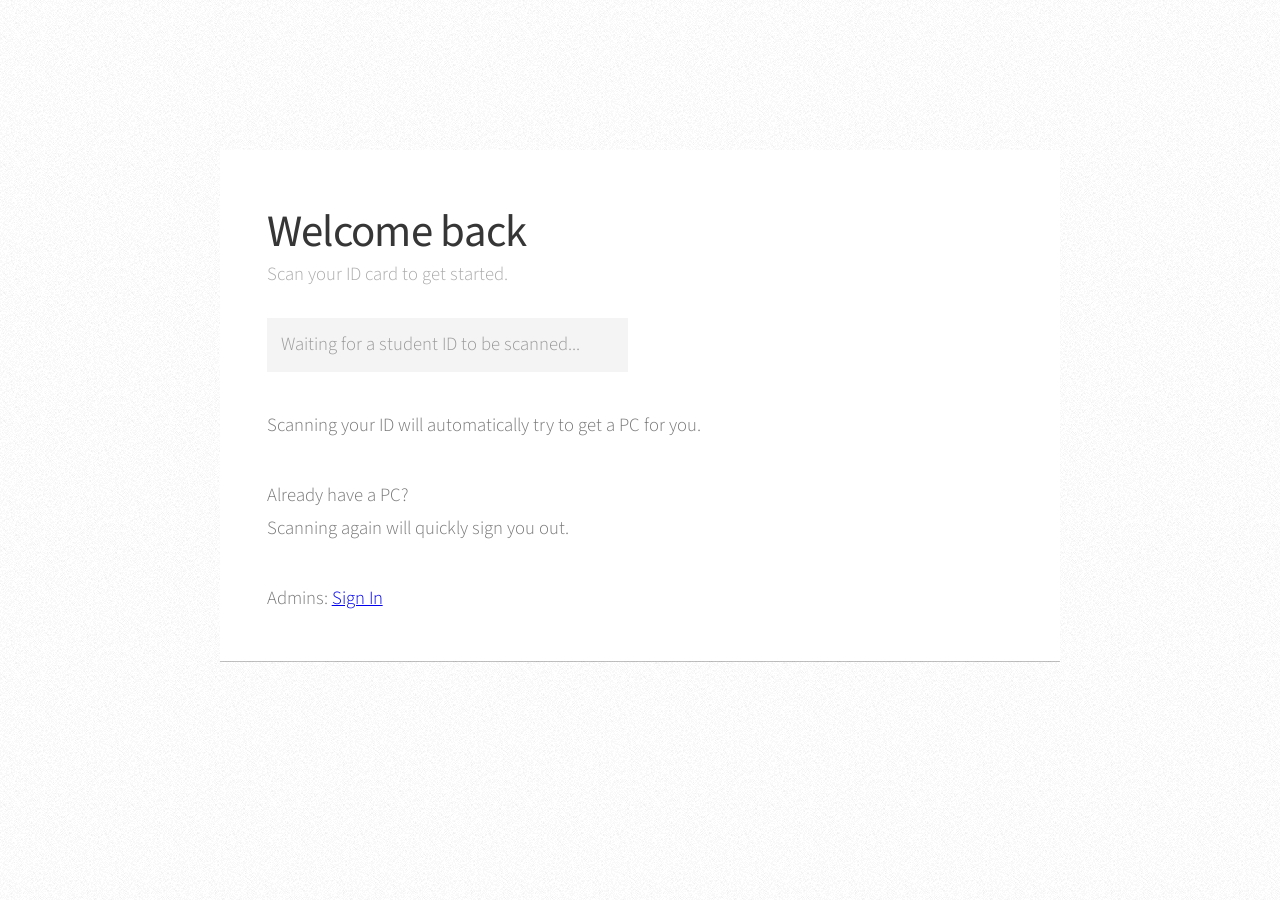
==== index.html @ 97b14856 "oh no, our original plan failed :( time to use this heheh" ====
<!DOCTYPE HTML>
<html>
	<head>
		<title>TEC SPECS</title>
		<meta charset="utf-8" />
		<meta name="viewport" content="width=device-width, initial-scale=1, user-scalable=no" />
		<link rel="stylesheet" href="assets/css/main.css" />
		<noscript><link rel="stylesheet" href="assets/css/noscript.css" /></noscript>
	</head>
	<body class="is-preload">

		<!-- Wrapper-->
			<div id="wrapper">

				<!-- Nav -->
					<!-- <nav id="nav">
						<a href="#loginIDscan" class="icon solid fa-credit-card"><span>Student ID Card Login</span></a>
						<a href="#loginPIDAD" class="icon solid fa-credit-card"><span>PID / AD Login</span></a>
						<a href="#adminSignOn" class="icon solid fa-user-circle-o"><span>Admin Signed In</span></a>
						<a href="#studentSignOn" class="icon brands fa-user-circle"><span>Student Signed In</span></a>
					</nav> -->

				<!-- Main -->
					<div id="main">

						<!-- Login w/ ID Scan -->
							<article id="loginIDscan" class="panel">
								<header>
									<h1>Welcome back</h1>
									<p>Scan your ID card to get started.</p>
								</header>
								<form action="#" method="post">
									<div>
										<div class="row">
											<div class="col-6 col-12-medium">
												<input type="text" name="studentIdentificationString" placeholder="Waiting for a student ID to be scanned..." />
											</div>
										</div>
									</div>
								</form>
								<p>Scanning your ID will automatically try to get a PC for you.</p>
								<p>Already have a PC?<br />Scanning again will quickly sign you out.</p>
								<p>Admins: <a class="link" href="#loginPIDAD">Sign In</a></p>
								<!-- <a href="#loginPIDAD" class="jumplink pic">
									<span class="arrow icon solid fa-chevron-right"><span>Jump button</span></span>
									<img src="images/me.jpg" alt="" />
								</a> -->
								
							</article>

						<!-- Login w/ PID / AD -->
							<article id="loginPIDAD" class="panel">
								<header>
									<a href="#loginIDscan">&lt; Back</a>
									<h2>Administrator Login</h2>
								</header>
								<form action="#" method="post">
									<div>
										<div class="row">
											<div class="col-6 col-12-medium">
												<input type="text" name="username" placeholder="Admin Username" />
											</div>
											<div class="col-6 col-12-medium">
												<input type="text" name="password" placeholder="Admin Password" />
											</div>
											<div class="col-12">
												<input type="submit" value="Submit" />
											</div>
											<p>For Testing: <a href="#adminSignOn">Force Admin Sign In</a></p>
										</div>
									</div>
								</form>
							</article>

						<!-- Admin Signed In -->
							<article id="adminSignOn" class="panel">
								<header>
									<h2>Admin Signed In</h2>
								</header>
								<table id="table-studentView">
									<tr>
										<th id="cell-0-0"></th>
										<th id="cell-0-1"></th>
										<th id="cell-0-2"></th>
										<th id="cell-0-3" pc="not-pc">GARAGE</th>
										<th id="cell-0-4"></th>
										<th id="cell-0-5"></th>
										<th id="cell-0-6"></th>
										<th id="cell-0-7"></th>
									</tr>
									<tr>
									<th id="cell-1-0"></th>
									<th id="cell-1-1"></th>
									<th id="cell-1-2"></th>
									<th id="cell-1-3"></th>
									<th id="cell-1-4"></th>
									<th id="cell-1-5"></th>
									<th id="cell-1-6"></th>
									<th id="cell-1-7"></th>
									</tr>
									<tr>
										<th id="cell-2-0">D1</th>
										<th id="cell-2-1">D2</th>
										<th id="cell-2-2">D3</th>
										<th id="cell-2-3">D4</th>
										<th id="cell-2-4">D5</th>
										<th id="cell-2-5">D6</th>
										<th id="cell-2-6"></th>
										<th id="cell-2-7">E1</th>
									</tr>
									<tr>
										<th id="cell-3-0"></th>
										<th id="cell-3-1"></th>
										<th id="cell-3-2"></th>
										<th id="cell-3-3"></th>
										<th id="cell-3-4"></th>
										<th id="cell-3-5"></th>
										<th id="cell-3-6"></th>
										<th id="cell-3-7"></th>
									</tr>
									<tr>
										<th id="cell-4-0">C1</th>
										<th id="cell-4-1">C2</th>
										<th id="cell-4-2">C3</th>
										<th id="cell-4-3">C4</th>
										<th id="cell-4-4">C5</th>
										<th id="cell-4-5">C6</th>
										<th id="cell-4-6"></th>
										<th id="cell-4-7">E2</th>
									</tr>
									<tr>
										<th id="cell-5-0"></th>
										<th id="cell-5-1"></th>
										<th id="cell-5-2"></th>
										<th id="cell-5-3"></th>
										<th id="cell-5-4"></th>
										<th id="cell-5-5"></th>
										<th id="cell-5-6"></th>
										<th id="cell-5-7"></th>
									</tr>
									<tr>
										<th id="cell-6-0">B1</th>
										<th id="cell-6-1">B2</th>
										<th id="cell-6-2">B3</th>
										<th id="cell-6-3">B4</th>
										<th id="cell-6-4">B5</th>
										<th id="cell-6-5"></th>
										<th id="cell-6-6"></th>
										<th id="cell-6-7">E3</th>
									</tr>
									<tr>
										<th id="cell-7-0"></th>
										<th id="cell-7-1"></th>
										<th id="cell-7-2"></th>
										<th id="cell-7-3"></th>
										<th id="cell-7-4"></th>
										<th id="cell-7-5"></th>
										<th id="cell-7-6"></th>
										<th id="cell-7-7"></th>
									</tr>
									<tr>
										<th id="cell-8-0">A1</th>
										<th id="cell-8-1">A2</th>
										<th id="cell-8-2">A3</th>
										<th id="cell-8-3">A4</th>
										<th id="cell-8-4">A5</th>
										<th id="cell-8-5"></th>
										<th id="cell-8-6"></th>
										<th id="cell-8-7">E4</th>
									</tr>
									<tr>
										<th id="cell-9-0"></th>
										<th id="cell-9-1"></th>
										<th id="cell-9-2"></th>
										<th id="cell-9-3"></th>
										<th id="cell-9-4"></th>
										<th id="cell-9-5"></th>
										<th id="cell-9-6"></th>
										<th id="cell-9-7"></th>
									</tr>
									<tr>
										<th id="cell-10-0"></th>
										<th id="cell-10-1"></th>
										<th id="cell-10-2"></th>
										<th id="cell-10-3"></th>
										<th id="cell-10-4"></th>
										<th id="cell-10-5"></th>
										<th id="cell-10-6">CAFE</th>
										<th id="cell-10-7"></th>
									</tr>
								</table>
								<p>
									PC status info here
								</p>
								<p>
									Buttons + logout somewhere
								</p>
								<!-- <section>
									<div class="row">
										<div class="col-4 col-6-medium col-12-small">
											<a href="#" class="image fit"><img src="images/pic01.jpg" alt=""></a>
										</div>
										<div class="col-4 col-6-medium col-12-small">
											<a href="#" class="image fit"><img src="images/pic12.jpg" alt=""></a>
										</div>
									</div>
								</section> -->
							</article>

						<!-- Student Signed In -->
							<article id="studentSignOn" class="panel">
								<header>
									<h2>Student Signed In</h2>
								</header>
								<p>
									Looking for a computer... Please wait...
								</p>
								<br />
								<p><strong>PLACEHOLDER: </strong>Table for the <strong>student view</strong> goes here.</p>
								<table id="table-adminView">
									<!-- Note: Table goes here. -->
								</table>
								<br />
								<p>
									<strong>PLACEHOLDER: </strong>
									Timer here to indicate how long this page will be up for before going back to sign in screen.
								</p>
							</article>

					</div>

				<!-- Footer -->
					<div id="footer">
						<ul class="copyright">
							<li>
								TEC Specs v0.1.0-canary
							</li>
							<!-- <li>
								Design: <a href="#"></a>
							</li> -->
						</ul>
					</div>

			</div>

		<!-- Scripts -->
			<script src="assets/js/jquery.min.js"></script>
			<script src="assets/js/browser.min.js"></script>
			<script src="assets/js/breakpoints.min.js"></script>
			<script src="assets/js/util.js"></script>
			<script src="assets/js/main.js"></script>

	</body>
</html>
---- assets/css/main.css ----
@import url("https://fonts.googleapis.com/css?family=Source+Sans+Pro:300,400,300italic,400italic");
@import url("fontawesome-all.min.css");

/*
	Astral by HTML5 UP
	html5up.net | @ajlkn
	Free for personal and commercial use under the CCA 3.0 license (html5up.net/license)
*/

html, body, div, span, applet, object,
iframe, h1, h2, h3, h4, h5, h6, p, blockquote,
pre, a, abbr, acronym, address, big, cite,
code, del, dfn, em, img, ins, kbd, q, s, samp,
small, strike, strong, sub, sup, tt, var, b,
u, i, center, dl, dt, dd, ol, ul, li, fieldset,
form, label, legend, table, caption, tbody,
tfoot, thead, tr, th, td, article, aside,
canvas, details, embed, figure, figcaption,
footer, header, hgroup, menu, nav, output, ruby,
section, summary, time, mark, audio, video {
	margin: 0;
	padding: 0;
	border: 0;
	font-size: 100%;
	font: inherit;
	vertical-align: baseline;}

article, aside, details, figcaption, figure,
footer, header, hgroup, menu, nav, section {
	display: block;}

body {
	line-height: 1;
}

ol, ul {
	list-style: none;
}

blockquote, q {
	quotes: none;
}

	blockquote:before, blockquote:after, q:before, q:after {
		content: '';
		content: none;
	}

/* table {
	border-collapse: collapse;
	border-spacing: 0;
} */

body {
	-webkit-text-size-adjust: none;
}

mark {
	background-color: transparent;
	color: inherit;
}

input::-moz-focus-inner {
	border: 0;
	padding: 0;
}

input, select, textarea {
	-moz-appearance: none;
	-webkit-appearance: none;
	-ms-appearance: none;
	appearance: none;
}

/* Row */

	.row {
		display: flex;
		flex-wrap: wrap;
		box-sizing: border-box;
		align-items: stretch;
	}

		.row > * {
			box-sizing: border-box;
		}

		.row.gtr-uniform > * > :last-child {
			margin-bottom: 0;
		}

		.row.aln-left {
			justify-content: flex-start;
		}

		.row.aln-center {
			justify-content: center;
		}

		.row.aln-right {
			justify-content: flex-end;
		}

		.row.aln-top {
			align-items: flex-start;
		}

		.row.aln-middle {
			align-items: center;
		}

		.row.aln-bottom {
			align-items: flex-end;
		}

		.row > .imp {
			order: -1;
		}

		.row > .col-1 {
			width: 8.33333%;
		}

		.row > .off-1 {
			margin-left: 8.33333%;
		}

		.row > .col-2 {
			width: 16.66667%;
		}

		.row > .off-2 {
			margin-left: 16.66667%;
		}

		.row > .col-3 {
			width: 25%;
		}

		.row > .off-3 {
			margin-left: 25%;
		}

		.row > .col-4 {
			width: 33.33333%;
		}

		.row > .off-4 {
			margin-left: 33.33333%;
		}

		.row > .col-5 {
			width: 41.66667%;
		}

		.row > .off-5 {
			margin-left: 41.66667%;
		}

		.row > .col-6 {
			width: 50%;
		}

		.row > .off-6 {
			margin-left: 50%;
		}

		.row > .col-7 {
			width: 58.33333%;
		}

		.row > .off-7 {
			margin-left: 58.33333%;
		}

		.row > .col-8 {
			width: 66.66667%;
		}

		.row > .off-8 {
			margin-left: 66.66667%;
		}

		.row > .col-9 {
			width: 75%;
		}

		.row > .off-9 {
			margin-left: 75%;
		}

		.row > .col-10 {
			width: 83.33333%;
		}

		.row > .off-10 {
			margin-left: 83.33333%;
		}

		.row > .col-11 {
			width: 91.66667%;
		}

		.row > .off-11 {
			margin-left: 91.66667%;
		}

		.row > .col-12 {
			width: 100%;
		}

		.row > .off-12 {
			margin-left: 100%;
		}

		.row.gtr-0 {
			margin-top: 0em;
			margin-left: 0em;
		}

			.row.gtr-0 > * {
				padding: 0em 0 0 0em;
			}

			.row.gtr-0.gtr-uniform {
				margin-top: 0em;
			}

				.row.gtr-0.gtr-uniform > * {
					padding-top: 0em;
				}

		.row.gtr-25 {
			margin-top: -0.3125em;
			margin-left: -0.3125em;
		}

			.row.gtr-25 > * {
				padding: 0.3125em 0 0 0.3125em;
			}

			.row.gtr-25.gtr-uniform {
				margin-top: -0.3125em;
			}

				.row.gtr-25.gtr-uniform > * {
					padding-top: 0.3125em;
				}

		.row.gtr-50 {
			margin-top: -0.625em;
			margin-left: -0.625em;
		}

			.row.gtr-50 > * {
				padding: 0.625em 0 0 0.625em;
			}

			.row.gtr-50.gtr-uniform {
				margin-top: -0.625em;
			}

				.row.gtr-50.gtr-uniform > * {
					padding-top: 0.625em;
				}

		.row {
			margin-top: -1.25em;
			margin-left: -1.25em;
		}

			.row > * {
				padding: 1.25em 0 0 1.25em;
			}

			.row.gtr-uniform {
				margin-top: -1.25em;
			}

				.row.gtr-uniform > * {
					padding-top: 1.25em;
				}

		.row.gtr-150 {
			margin-top: -1.875em;
			margin-left: -1.875em;
		}

			.row.gtr-150 > * {
				padding: 1.875em 0 0 1.875em;
			}

			.row.gtr-150.gtr-uniform {
				margin-top: -1.875em;
			}

				.row.gtr-150.gtr-uniform > * {
					padding-top: 1.875em;
				}

		.row.gtr-200 {
			margin-top: -2.5em;
			margin-left: -2.5em;
		}

			.row.gtr-200 > * {
				padding: 2.5em 0 0 2.5em;
			}

			.row.gtr-200.gtr-uniform {
				margin-top: -2.5em;
			}

				.row.gtr-200.gtr-uniform > * {
					padding-top: 2.5em;
				}

		@media screen and (max-width: 1680px) {

			.row {
				display: flex;
				flex-wrap: wrap;
				box-sizing: border-box;
				align-items: stretch;
			}

				.row > * {
					box-sizing: border-box;
				}

				.row.gtr-uniform > * > :last-child {
					margin-bottom: 0;
				}

				.row.aln-left {
					justify-content: flex-start;
				}

				.row.aln-center {
					justify-content: center;
				}

				.row.aln-right {
					justify-content: flex-end;
				}

				.row.aln-top {
					align-items: flex-start;
				}

				.row.aln-middle {
					align-items: center;
				}

				.row.aln-bottom {
					align-items: flex-end;
				}

				.row > .imp-xlarge {
					order: -1;
				}

				.row > .col-1-xlarge {
					width: 8.33333%;
				}

				.row > .off-1-xlarge {
					margin-left: 8.33333%;
				}

				.row > .col-2-xlarge {
					width: 16.66667%;
				}

				.row > .off-2-xlarge {
					margin-left: 16.66667%;
				}

				.row > .col-3-xlarge {
					width: 25%;
				}

				.row > .off-3-xlarge {
					margin-left: 25%;
				}

				.row > .col-4-xlarge {
					width: 33.33333%;
				}

				.row > .off-4-xlarge {
					margin-left: 33.33333%;
				}

				.row > .col-5-xlarge {
					width: 41.66667%;
				}

				.row > .off-5-xlarge {
					margin-left: 41.66667%;
				}

				.row > .col-6-xlarge {
					width: 50%;
				}

				.row > .off-6-xlarge {
					margin-left: 50%;
				}

				.row > .col-7-xlarge {
					width: 58.33333%;
				}

				.row > .off-7-xlarge {
					margin-left: 58.33333%;
				}

				.row > .col-8-xlarge {
					width: 66.66667%;
				}

				.row > .off-8-xlarge {
					margin-left: 66.66667%;
				}

				.row > .col-9-xlarge {
					width: 75%;
				}

				.row > .off-9-xlarge {
					margin-left: 75%;
				}

				.row > .col-10-xlarge {
					width: 83.33333%;
				}

				.row > .off-10-xlarge {
					margin-left: 83.33333%;
				}

				.row > .col-11-xlarge {
					width: 91.66667%;
				}

				.row > .off-11-xlarge {
					margin-left: 91.66667%;
				}

				.row > .col-12-xlarge {
					width: 100%;
				}

				.row > .off-12-xlarge {
					margin-left: 100%;
				}

				.row.gtr-0 {
					margin-top: 0em;
					margin-left: 0em;
				}

					.row.gtr-0 > * {
						padding: 0em 0 0 0em;
					}

					.row.gtr-0.gtr-uniform {
						margin-top: 0em;
					}

						.row.gtr-0.gtr-uniform > * {
							padding-top: 0em;
						}

				.row.gtr-25 {
					margin-top: -0.3125em;
					margin-left: -0.3125em;
				}

					.row.gtr-25 > * {
						padding: 0.3125em 0 0 0.3125em;
					}

					.row.gtr-25.gtr-uniform {
						margin-top: -0.3125em;
					}

						.row.gtr-25.gtr-uniform > * {
							padding-top: 0.3125em;
						}

				.row.gtr-50 {
					margin-top: -0.625em;
					margin-left: -0.625em;
				}

					.row.gtr-50 > * {
						padding: 0.625em 0 0 0.625em;
					}

					.row.gtr-50.gtr-uniform {
						margin-top: -0.625em;
					}

						.row.gtr-50.gtr-uniform > * {
							padding-top: 0.625em;
						}

				.row {
					margin-top: -1.25em;
					margin-left: -1.25em;
				}

					.row > * {
						padding: 1.25em 0 0 1.25em;
					}

					.row.gtr-uniform {
						margin-top: -1.25em;
					}

						.row.gtr-uniform > * {
							padding-top: 1.25em;
						}

				.row.gtr-150 {
					margin-top: -1.875em;
					margin-left: -1.875em;
				}

					.row.gtr-150 > * {
						padding: 1.875em 0 0 1.875em;
					}

					.row.gtr-150.gtr-uniform {
						margin-top: -1.875em;
					}

						.row.gtr-150.gtr-uniform > * {
							padding-top: 1.875em;
						}

				.row.gtr-200 {
					margin-top: -2.5em;
					margin-left: -2.5em;
				}

					.row.gtr-200 > * {
						padding: 2.5em 0 0 2.5em;
					}

					.row.gtr-200.gtr-uniform {
						margin-top: -2.5em;
					}

						.row.gtr-200.gtr-uniform > * {
							padding-top: 2.5em;
						}

		}

		@media screen and (max-width: 1280px) {

			.row {
				display: flex;
				flex-wrap: wrap;
				box-sizing: border-box;
				align-items: stretch;
			}

				.row > * {
					box-sizing: border-box;
				}

				.row.gtr-uniform > * > :last-child {
					margin-bottom: 0;
				}

				.row.aln-left {
					justify-content: flex-start;
				}

				.row.aln-center {
					justify-content: center;
				}

				.row.aln-right {
					justify-content: flex-end;
				}

				.row.aln-top {
					align-items: flex-start;
				}

				.row.aln-middle {
					align-items: center;
				}

				.row.aln-bottom {
					align-items: flex-end;
				}

				.row > .imp-large {
					order: -1;
				}

				.row > .col-1-large {
					width: 8.33333%;
				}

				.row > .off-1-large {
					margin-left: 8.33333%;
				}

				.row > .col-2-large {
					width: 16.66667%;
				}

				.row > .off-2-large {
					margin-left: 16.66667%;
				}

				.row > .col-3-large {
					width: 25%;
				}

				.row > .off-3-large {
					margin-left: 25%;
				}

				.row > .col-4-large {
					width: 33.33333%;
				}

				.row > .off-4-large {
					margin-left: 33.33333%;
				}

				.row > .col-5-large {
					width: 41.66667%;
				}

				.row > .off-5-large {
					margin-left: 41.66667%;
				}

				.row > .col-6-large {
					width: 50%;
				}

				.row > .off-6-large {
					margin-left: 50%;
				}

				.row > .col-7-large {
					width: 58.33333%;
				}

				.row > .off-7-large {
					margin-left: 58.33333%;
				}

				.row > .col-8-large {
					width: 66.66667%;
				}

				.row > .off-8-large {
					margin-left: 66.66667%;
				}

				.row > .col-9-large {
					width: 75%;
				}

				.row > .off-9-large {
					margin-left: 75%;
				}

				.row > .col-10-large {
					width: 83.33333%;
				}

				.row > .off-10-large {
					margin-left: 83.33333%;
				}

				.row > .col-11-large {
					width: 91.66667%;
				}

				.row > .off-11-large {
					margin-left: 91.66667%;
				}

				.row > .col-12-large {
					width: 100%;
				}

				.row > .off-12-large {
					margin-left: 100%;
				}

				.row.gtr-0 {
					margin-top: 0em;
					margin-left: 0em;
				}

					.row.gtr-0 > * {
						padding: 0em 0 0 0em;
					}

					.row.gtr-0.gtr-uniform {
						margin-top: 0em;
					}

						.row.gtr-0.gtr-uniform > * {
							padding-top: 0em;
						}

				.row.gtr-25 {
					margin-top: -0.3125em;
					margin-left: -0.3125em;
				}

					.row.gtr-25 > * {
						padding: 0.3125em 0 0 0.3125em;
					}

					.row.gtr-25.gtr-uniform {
						margin-top: -0.3125em;
					}

						.row.gtr-25.gtr-uniform > * {
							padding-top: 0.3125em;
						}

				.row.gtr-50 {
					margin-top: -0.625em;
					margin-left: -0.625em;
				}

					.row.gtr-50 > * {
						padding: 0.625em 0 0 0.625em;
					}

					.row.gtr-50.gtr-uniform {
						margin-top: -0.625em;
					}

						.row.gtr-50.gtr-uniform > * {
							padding-top: 0.625em;
						}

				.row {
					margin-top: -1.25em;
					margin-left: -1.25em;
				}

					.row > * {
						padding: 1.25em 0 0 1.25em;
					}

					.row.gtr-uniform {
						margin-top: -1.25em;
					}

						.row.gtr-uniform > * {
							padding-top: 1.25em;
						}

				.row.gtr-150 {
					margin-top: -1.875em;
					margin-left: -1.875em;
				}

					.row.gtr-150 > * {
						padding: 1.875em 0 0 1.875em;
					}

					.row.gtr-150.gtr-uniform {
						margin-top: -1.875em;
					}

						.row.gtr-150.gtr-uniform > * {
							padding-top: 1.875em;
						}

				.row.gtr-200 {
					margin-top: -2.5em;
					margin-left: -2.5em;
				}

					.row.gtr-200 > * {
						padding: 2.5em 0 0 2.5em;
					}

					.row.gtr-200.gtr-uniform {
						margin-top: -2.5em;
					}

						.row.gtr-200.gtr-uniform > * {
							padding-top: 2.5em;
						}

		}

		@media screen and (max-width: 980px) {

			.row {
				display: flex;
				flex-wrap: wrap;
				box-sizing: border-box;
				align-items: stretch;
			}

				.row > * {
					box-sizing: border-box;
				}

				.row.gtr-uniform > * > :last-child {
					margin-bottom: 0;
				}

				.row.aln-left {
					justify-content: flex-start;
				}

				.row.aln-center {
					justify-content: center;
				}

				.row.aln-right {
					justify-content: flex-end;
				}

				.row.aln-top {
					align-items: flex-start;
				}

				.row.aln-middle {
					align-items: center;
				}

				.row.aln-bottom {
					align-items: flex-end;
				}

				.row > .imp-medium {
					order: -1;
				}

				.row > .col-1-medium {
					width: 8.33333%;
				}

				.row > .off-1-medium {
					margin-left: 8.33333%;
				}

				.row > .col-2-medium {
					width: 16.66667%;
				}

				.row > .off-2-medium {
					margin-left: 16.66667%;
				}

				.row > .col-3-medium {
					width: 25%;
				}

				.row > .off-3-medium {
					margin-left: 25%;
				}

				.row > .col-4-medium {
					width: 33.33333%;
				}

				.row > .off-4-medium {
					margin-left: 33.33333%;
				}

				.row > .col-5-medium {
					width: 41.66667%;
				}

				.row > .off-5-medium {
					margin-left: 41.66667%;
				}

				.row > .col-6-medium {
					width: 50%;
				}

				.row > .off-6-medium {
					margin-left: 50%;
				}

				.row > .col-7-medium {
					width: 58.33333%;
				}

				.row > .off-7-medium {
					margin-left: 58.33333%;
				}

				.row > .col-8-medium {
					width: 66.66667%;
				}

				.row > .off-8-medium {
					margin-left: 66.66667%;
				}

				.row > .col-9-medium {
					width: 75%;
				}

				.row > .off-9-medium {
					margin-left: 75%;
				}

				.row > .col-10-medium {
					width: 83.33333%;
				}

				.row > .off-10-medium {
					margin-left: 83.33333%;
				}

				.row > .col-11-medium {
					width: 91.66667%;
				}

				.row > .off-11-medium {
					margin-left: 91.66667%;
				}

				.row > .col-12-medium {
					width: 100%;
				}

				.row > .off-12-medium {
					margin-left: 100%;
				}

				.row.gtr-0 {
					margin-top: 0em;
					margin-left: 0em;
				}

					.row.gtr-0 > * {
						padding: 0em 0 0 0em;
					}

					.row.gtr-0.gtr-uniform {
						margin-top: 0em;
					}

						.row.gtr-0.gtr-uniform > * {
							padding-top: 0em;
						}

				.row.gtr-25 {
					margin-top: -0.3125em;
					margin-left: -0.3125em;
				}

					.row.gtr-25 > * {
						padding: 0.3125em 0 0 0.3125em;
					}

					.row.gtr-25.gtr-uniform {
						margin-top: -0.3125em;
					}

						.row.gtr-25.gtr-uniform > * {
							padding-top: 0.3125em;
						}

				.row.gtr-50 {
					margin-top: -0.625em;
					margin-left: -0.625em;
				}

					.row.gtr-50 > * {
						padding: 0.625em 0 0 0.625em;
					}

					.row.gtr-50.gtr-uniform {
						margin-top: -0.625em;
					}

						.row.gtr-50.gtr-uniform > * {
							padding-top: 0.625em;
						}

				.row {
					margin-top: -1.25em;
					margin-left: -1.25em;
				}

					.row > * {
						padding: 1.25em 0 0 1.25em;
					}

					.row.gtr-uniform {
						margin-top: -1.25em;
					}

						.row.gtr-uniform > * {
							padding-top: 1.25em;
						}

				.row.gtr-150 {
					margin-top: -1.875em;
					margin-left: -1.875em;
				}

					.row.gtr-150 > * {
						padding: 1.875em 0 0 1.875em;
					}

					.row.gtr-150.gtr-uniform {
						margin-top: -1.875em;
					}

						.row.gtr-150.gtr-uniform > * {
							padding-top: 1.875em;
						}

				.row.gtr-200 {
					margin-top: -2.5em;
					margin-left: -2.5em;
				}

					.row.gtr-200 > * {
						padding: 2.5em 0 0 2.5em;
					}

					.row.gtr-200.gtr-uniform {
						margin-top: -2.5em;
					}

						.row.gtr-200.gtr-uniform > * {
							padding-top: 2.5em;
						}

		}

		@media screen and (max-width: 736px) {

			.row {
				display: flex;
				flex-wrap: wrap;
				box-sizing: border-box;
				align-items: stretch;
			}

				.row > * {
					box-sizing: border-box;
				}

				.row.gtr-uniform > * > :last-child {
					margin-bottom: 0;
				}

				.row.aln-left {
					justify-content: flex-start;
				}

				.row.aln-center {
					justify-content: center;
				}

				.row.aln-right {
					justify-content: flex-end;
				}

				.row.aln-top {
					align-items: flex-start;
				}

				.row.aln-middle {
					align-items: center;
				}

				.row.aln-bottom {
					align-items: flex-end;
				}

				.row > .imp-small {
					order: -1;
				}

				.row > .col-1-small {
					width: 8.33333%;
				}

				.row > .off-1-small {
					margin-left: 8.33333%;
				}

				.row > .col-2-small {
					width: 16.66667%;
				}

				.row > .off-2-small {
					margin-left: 16.66667%;
				}

				.row > .col-3-small {
					width: 25%;
				}

				.row > .off-3-small {
					margin-left: 25%;
				}

				.row > .col-4-small {
					width: 33.33333%;
				}

				.row > .off-4-small {
					margin-left: 33.33333%;
				}

				.row > .col-5-small {
					width: 41.66667%;
				}

				.row > .off-5-small {
					margin-left: 41.66667%;
				}

				.row > .col-6-small {
					width: 50%;
				}

				.row > .off-6-small {
					margin-left: 50%;
				}

				.row > .col-7-small {
					width: 58.33333%;
				}

				.row > .off-7-small {
					margin-left: 58.33333%;
				}

				.row > .col-8-small {
					width: 66.66667%;
				}

				.row > .off-8-small {
					margin-left: 66.66667%;
				}

				.row > .col-9-small {
					width: 75%;
				}

				.row > .off-9-small {
					margin-left: 75%;
				}

				.row > .col-10-small {
					width: 83.33333%;
				}

				.row > .off-10-small {
					margin-left: 83.33333%;
				}

				.row > .col-11-small {
					width: 91.66667%;
				}

				.row > .off-11-small {
					margin-left: 91.66667%;
				}

				.row > .col-12-small {
					width: 100%;
				}

				.row > .off-12-small {
					margin-left: 100%;
				}

				.row.gtr-0 {
					margin-top: 0em;
					margin-left: 0em;
				}

					.row.gtr-0 > * {
						padding: 0em 0 0 0em;
					}

					.row.gtr-0.gtr-uniform {
						margin-top: 0em;
					}

						.row.gtr-0.gtr-uniform > * {
							padding-top: 0em;
						}

				.row.gtr-25 {
					margin-top: -0.3125em;
					margin-left: -0.3125em;
				}

					.row.gtr-25 > * {
						padding: 0.3125em 0 0 0.3125em;
					}

					.row.gtr-25.gtr-uniform {
						margin-top: -0.3125em;
					}

						.row.gtr-25.gtr-uniform > * {
							padding-top: 0.3125em;
						}

				.row.gtr-50 {
					margin-top: -0.625em;
					margin-left: -0.625em;
				}

					.row.gtr-50 > * {
						padding: 0.625em 0 0 0.625em;
					}

					.row.gtr-50.gtr-uniform {
						margin-top: -0.625em;
					}

						.row.gtr-50.gtr-uniform > * {
							padding-top: 0.625em;
						}

				.row {
					margin-top: -1.25em;
					margin-left: -1.25em;
				}

					.row > * {
						padding: 1.25em 0 0 1.25em;
					}

					.row.gtr-uniform {
						margin-top: -1.25em;
					}

						.row.gtr-uniform > * {
							padding-top: 1.25em;
						}

				.row.gtr-150 {
					margin-top: -1.875em;
					margin-left: -1.875em;
				}

					.row.gtr-150 > * {
						padding: 1.875em 0 0 1.875em;
					}

					.row.gtr-150.gtr-uniform {
						margin-top: -1.875em;
					}

						.row.gtr-150.gtr-uniform > * {
							padding-top: 1.875em;
						}

				.row.gtr-200 {
					margin-top: -2.5em;
					margin-left: -2.5em;
				}

					.row.gtr-200 > * {
						padding: 2.5em 0 0 2.5em;
					}

					.row.gtr-200.gtr-uniform {
						margin-top: -2.5em;
					}

						.row.gtr-200.gtr-uniform > * {
							padding-top: 2.5em;
						}

		}

/* Basic */

	html {
		box-sizing: border-box;
	}

	*, *:before, *:after {
		box-sizing: inherit;
	}

	body {
		background-image: url("images/overlay.png"), url("images/bg.jpg");
		background-repeat: repeat, no-repeat;
		background-size: auto, 100% 100%;
		background-attachment: fixed;
		overflow-y: scroll;
	}

		body.is-preload *, body.is-preload *:before, body.is-preload *:after {
			-moz-animation: none !important;
			-webkit-animation: none !important;
			-ms-animation: none !important;
			animation: none !important;
			-moz-transition: none !important;
			-webkit-transition: none !important;
			-ms-transition: none !important;
			transition: none !important;
		}

	body, input, textarea, select {
		font-family: 'Source Sans Pro', sans-serif;
		font-weight: 300;
		color: #777777;
		font-size: 20pt;
		line-height: 1.75em;
	}

		@media screen and (max-width: 1680px) {

			body, input, textarea, select {
				font-size: 15pt;
			}

		}

		@media screen and (max-width: 1280px) {

			body, input, textarea, select {
				font-size: 14pt;
			}

		}

		@media screen and (max-width: 736px) {

			body, input, textarea, select {
				font-size: 12pt;
			}

		}

		@media screen and (max-width: 360px) {

			body, input, textarea, select {
				font-size: 11pt;
			}

		}

	strong, b, h1, h2, h3, h4, h5, h6 {
		font-weight: 400;
		color: #363636;
	}

	h1 {
		font-size: 2.4em;
		letter-spacing: -0.015em;
	}

	h2 {
		font-size: 1.8em;
		letter-spacing: -0.015em;
	}

	h3, h4, h5, h6 {
		font-size: 1.25em;
		letter-spacing: -0.015em;
	}

	@media screen and (max-width: 736px) {

		h1 {
			font-size: 1.75em;
		}

		h2 {
			font-size: 1.375em;
		}

		h3, h4, h5, h6 {
			font-size: 1em;
		}

	}

	blockquote {
		border-left: solid 0.5em #ddd;
		padding: 1em 0 1em 2em;
		font-style: italic;
	}

	em, i {
		font-style: italic;
	}

	hr {
		border: 0;
		border-top: solid 1px #ddd;
		padding: 1.5em 0 0 0;
		margin: 1.75em 0 0 0;
	}

	sub {
		position: relative;
		top: 0.5em;
		font-size: 0.8em;
	}

	sup {
		position: relative;
		top: -0.5em;
		font-size: 0.8em;
	}

	br.clear {
		clear: both;
	}

	p, ul, ol, dl, blockquote, form {
		margin-bottom: 2em;
	}

	table, tr, th {
		border: 1px solid;
		border-collapse: collapse;
		table-layout: fixed;
		width: 100%;
	}

/* Table */

	table {
		/* width: 100%; */
	}

		table.default tbody tr {
			border-bottom: solid 1px #f4f4f4;
		}

		table.default td {
			padding: 0.5em 1em 0.5em 1em;
		}

		table.default th {
			text-align: left;
			font-weight: 400;
			padding: 0.5em 1em 0.5em 1em;
		}

		table.default thead {
			border-bottom: solid 2px #f4f4f4;
		}

/* Form */

	form label {
		display: block;
		font-weight: 400;
		color: #363636;
		margin: 0 0 1em 0;
	}

	form input[type="text"],
	form input[type="email"],
	form input[type="password"],
	form select,
	form textarea {
		-webkit-appearance: none;
		border: 0;
		background: #f4f4f4;
		padding: 0.75em;
		width: 100%;
		-moz-transition: background-color .25s ease-in-out;
		-webkit-transition: background-color .25s ease-in-out;
		-ms-transition: background-color .25s ease-in-out;
		transition: background-color .25s ease-in-out;
	}

		form input[type="text"]:focus,
		form input[type="email"]:focus,
		form input[type="password"]:focus,
		form select:focus,
		form textarea:focus {
			background: #f8f8f8;
		}

	form input[type="text"],
	form input[type="email"],
	form input[type="password"],
	form select {
		line-height: 1.35em;
	}

	form ::-webkit-input-placeholder {
		color: #999;
	}

	form :-moz-placeholder {
		color: #999;
	}

	form ::-moz-placeholder {
		color: #999;
	}

	form :-ms-input-placeholder {
		color: #999;
	}

/* Section/Article */

	section, article {
		margin-bottom: 3em;
	}

		section > :last-child, section:last-child, article > :last-child, article:last-child {
			margin-bottom: 0;
		}

	header {
		margin: 0 0 1.5em 0;
	}

		header > p {
			margin: 0.5em 0 0 0;
			color: #aaa;
		}

		@media screen and (max-width: 736px) {

			header {
				margin: 0 0 1em 0;
			}

		}

/* Image */

	.image {
		display: inline-block;
	}

		.image img {
			display: block;
			width: 100%;
		}

		.image.fit {
			display: block;
			width: 100%;
		}

		.image.featured {
			display: block;
			width: 100%;
			margin: 0 0 2em 0;
		}

		.image.left {
			float: left;
			margin: 0 2em 2em 0;
		}

		.image.centered {
			display: block;
			margin: 0 0 2em 0;
		}

			.image.centered img {
				margin: 0 auto;
				width: auto;
			}

/* Button */

	input[type="button"],
	input[type="submit"],
	input[type="reset"],
	button,
	.button {
		-moz-transition: background-color .25s ease-in-out;
		-webkit-transition: background-color .25s ease-in-out;
		-ms-transition: background-color .25s ease-in-out;
		transition: background-color .25s ease-in-out;
		-webkit-appearance: none;
		display: inline-block;
		background-color: #222222;
		color: #ffffff;
		border: 0;
		cursor: pointer;
		outline: 0;
		padding: 0.7em 1.5em 0.7em 1.5em;
	}

		input[type="button"]:hover,
		input[type="submit"]:hover,
		input[type="reset"]:hover,
		button:hover,
		.button:hover {
			background-color: #333333;
		}

		input[type="button"]:active,
		input[type="submit"]:active,
		input[type="reset"]:active,
		button:active,
		.button:active {
			background-color: #444444;
		}

		input[type="button"].alt,
		input[type="submit"].alt,
		input[type="reset"].alt,
		button.alt,
		.button.alt {
			background-color: #777777;
		}

			input[type="button"].alt:hover,
			input[type="submit"].alt:hover,
			input[type="reset"].alt:hover,
			button.alt:hover,
			.button.alt:hover {
				background-color: #888888;
			}

			input[type="button"].alt:active,
			input[type="submit"].alt:active,
			input[type="reset"].alt:active,
			button.alt:active,
			.button.alt:active {
				background-color: #999999;
			}

		input[type="button"].small,
		input[type="submit"].small,
		input[type="reset"].small,
		button.small,
		.button.small {
			font-size: 0.75em;
		}

		input[type="button"].large,
		input[type="submit"].large,
		input[type="reset"].large,
		button.large,
		.button.large {
			font-size: 1.25em;
			padding: 0.5em 1.25em 0.5em 1.25em;
		}

		input[type="button"].xlarge,
		input[type="submit"].xlarge,
		input[type="reset"].xlarge,
		button.xlarge,
		.button.xlarge {
			font-size: 1.5em;
			padding: 0.5em 1.25em 0.5em 1.25em;
		}

		@media screen and (max-width: 736px) {

			input[type="button"],
			input[type="submit"],
			input[type="reset"],
			button,
			.button {
				width: 100%;
			}

		}

/* List */

	ul {
		list-style: disc;
		padding-left: 1em;
	}

		ul li {
			padding-left: 0.5em;
		}

	ol {
		list-style: decimal;
		padding-left: 1.25em;
	}

		ol li {
			padding-left: 0.25em;
		}

/* Actions */

	ul.actions {
		list-style: none;
		padding-left: 0;
	}

		ul.actions li {
			display: inline-block;
			padding-left: 0;
			margin: 0 0 0 0.5em;
		}

			ul.actions li:first-child {
				margin-left: 0;
			}

		@media screen and (max-width: 736px) {

			ul.actions li {
				display: block;
				margin: 0.75em 0 0 0;
			}

				ul.actions li:first-child {
					margin-top: 0;
				}

		}

/* Icons */

	.icon {
		text-decoration: none;
		position: relative;
		text-decoration: none;
	}

		.icon:before {
			-moz-osx-font-smoothing: grayscale;
			-webkit-font-smoothing: antialiased;
			display: inline-block;
			font-style: normal;
			font-variant: normal;
			text-rendering: auto;
			line-height: 1;
			text-transform: none !important;
			font-family: 'Font Awesome 5 Free';
			font-weight: 400;
		}

		.icon.solid:before {
			font-weight: 900;
		}

		.icon.brands:before {
			font-family: 'Font Awesome 5 Brands';
		}

		.icon:before {
			line-height: inherit;
		}

		.icon > .label {
			display: none;
		}

/* Nav */

	#nav {
		text-align: center;
		height: 4.25em;
		cursor: default;
	}

		#nav a {
			position: relative;
			display: inline-block;
			color: #ffffff;
			width: 1em;
			height: 1em;
			line-height: 0.9em;
			font-size: 2.5em;
			margin: 0 0.25em 0 0.25em;
			opacity: 0.35;
			outline: 0;
			-moz-transition: opacity .25s ease-in-out;
			-webkit-transition: opacity .25s ease-in-out;
			-ms-transition: opacity .25s ease-in-out;
			transition: opacity .25s ease-in-out;
		}

			#nav a.icon:before {
				padding-right: 0;
			}

			#nav a:before {
				font-size: 0.8em;
			}

			#nav a:after {
				content: '';
				display: block;
				position: absolute;
				left: 50%;
				bottom: -0.75em;
				margin-left: -0.5em;
				border-bottom: solid 0em #ffffff;
				border-left: solid 0.5em transparent;
				border-right: solid 0.5em transparent;
				-moz-transition: border-bottom-width .25s ease-in-out;
				-webkit-transition: border-bottom-width .25s ease-in-out;
				-ms-transition: border-bottom-width .25s ease-in-out;
				transition: border-bottom-width .25s ease-in-out;
			}

			#nav a span {
				display: block;
				position: absolute;
				background: #222222;
				color: #ffffff;
				top: -2.75em;
				font-size: 0.3em;
				height: 2.25em;
				line-height: 2.25em;
				left: 50%;
				opacity: 0;
				-moz-transition: opacity .25s ease-in-out;
				-webkit-transition: opacity .25s ease-in-out;
				-ms-transition: opacity .25s ease-in-out;
				transition: opacity .25s ease-in-out;
				width: 5.5em;
				margin-left: -2.75em;
			}

				#nav a span:after {
					content: '';
					display: block;
					position: absolute;
					bottom: -0.4em;
					left: 50%;
					margin-left: -0.6em;
					border-top: solid 0.6em #222222;
					border-left: solid 0.6em transparent;
					border-right: solid 0.6em transparent;
				}

			#nav a:hover {
				opacity: 1.0;
			}

				#nav a:hover span {
					opacity: 1.0;
				}

			#nav a.active {
				opacity: 1.0;
			}

				#nav a.active:after {
					border-bottom-width: 0.5em;
				}

		@media screen and (max-width: 980px) {

			#nav a span {
				display: none;
			}

		}

/* Wrapper */

	#wrapper {
		width: 45em;
		margin: 0 auto;
		min-height: 100vh;
		max-width: 100%;
		padding: 4em 0;
		display: -moz-flex;
		display: -webkit-flex;
		display: -ms-flex;
		display: flex;
		-moz-flex-direction: column;
		-webkit-flex-direction: column;
		-ms-flex-direction: column;
		flex-direction: column;
		-moz-align-items: center;
		-webkit-align-items: center;
		-ms-align-items: center;
		align-items: center;
		-moz-justify-content: center;
		-webkit-justify-content: center;
		-ms-justify-content: center;
		justify-content: center;
		-moz-transition: opacity 1s ease-in-out;
		-webkit-transition: opacity 1s ease-in-out;
		-ms-transition: opacity 1s ease-in-out;
		transition: opacity 1s ease-in-out;
	}

		body.is-preload #wrapper {
			opacity: 0;
		}

		@media screen and (max-width: 1280px) {

			#wrapper {
				padding: 3em 0;
				max-width: calc(100% - 6em);
			}

		}

		@media screen and (max-width: 980px) {

			#wrapper {
				padding: 1.5em 0;
				max-width: calc(100% - 8em);
			}

		}

		@media screen and (max-width: 736px) {

			#wrapper {
				padding: 1em 0;
				max-width: calc(100% - 2em);
			}

		}

		@media screen and (max-width: 360px) {

			#wrapper {
				padding: 1em 0;
				max-width: 100%;
			}

		}

/* Main */

	#main {
		position: relative;
		overflow: hidden;
		width: 100%;
		background: #ffffff;
		box-shadow: 0px 1px 0px 0px rgba(0, 0, 0, 0.25);
		-moz-transition: min-height 0.5s ease-in-out, max-height 0.5s ease-in-out;
		-webkit-transition: min-height 0.5s ease-in-out, max-height 0.5s ease-in-out;
		-ms-transition: min-height 0.5s ease-in-out, max-height 0.5s ease-in-out;
		transition: min-height 0.5s ease-in-out, max-height 0.5s ease-in-out;
	}

		#main > .panel {
			-moz-transition: opacity 0.25s ease-in-out;
			-webkit-transition: opacity 0.25s ease-in-out;
			-ms-transition: opacity 0.25s ease-in-out;
			transition: opacity 0.25s ease-in-out;
			margin-bottom: 0;
			position: relative;
			padding: 3.5em 2.5em 2.5em 2.5em;
			width: 100%;
		}

			#main > .panel.inactive {
				opacity: 0;
			}

			@media screen and (max-width: 736px) {

				#main > .panel {
					padding: 2em 1.5em 1.5em 1.5em;
				}

			}

			#main > .panel.intro {
				padding: 0;
				height: 20em;
				display: -moz-flex;
				display: -webkit-flex;
				display: -ms-flex;
				display: flex;
				-moz-flex-direction: row;
				-webkit-flex-direction: row;
				-ms-flex-direction: row;
				flex-direction: row;
				-moz-align-items: center;
				-webkit-align-items: center;
				-ms-align-items: center;
				align-items: center;
			}

				#main > .panel.intro .pic {
					text-decoration: none;
					position: relative;
					-moz-flex-grow: 0;
					-webkit-flex-grow: 0;
					-ms-flex-grow: 0;
					flex-grow: 0;
					-moz-flex-shrink: 0;
					-webkit-flex-shrink: 0;
					-ms-flex-shrink: 0;
					flex-shrink: 0;
					width: 17em;
					height: 100%;
				}

					#main > .panel.intro .pic:before {
						content: '';
						position: absolute;
						top: 0;
						left: 0;
						background: url("images/overlay.png");
						width: 100%;
						height: 100%;
						z-index: 1;
					}

					#main > .panel.intro .pic img {
						position: relative;
						display: block;
						position: absolute;
						top: 0;
						left: 0;
						width: 100%;
						height: 100%;
						-moz-object-fit: cover;
						-webkit-object-fit: cover;
						-ms-object-fit: cover;
						object-fit: cover;
						-moz-object-position: center;
						-webkit-object-position: center;
						-ms-object-position: center;
						object-position: center;
					}

					#main > .panel.intro .pic .arrow {
						display: block;
						position: absolute;
						right: 0;
						top: 50%;
						margin-top: -1.375em;
						width: 2.75em;
						height: 2.75em;
						background: #000;
						background: rgba(0, 0, 0, 0.75);
						color: #ffffff;
						text-align: center;
						line-height: 2.75em;
						font-size: 1.5em;
						z-index: 1;
						-moz-transition: width .15s ease-in-out, padding-right .15s ease-in-out;
						-webkit-transition: width .15s ease-in-out, padding-right .15s ease-in-out;
						-ms-transition: width .15s ease-in-out, padding-right .15s ease-in-out;
						transition: width .15s ease-in-out, padding-right .15s ease-in-out;
					}

						#main > .panel.intro .pic .arrow:before {
							position: relative;
							padding-right: 0;
							top: 0.125em;
						}

						#main > .panel.intro .pic .arrow span {
							display: block;
							text-indent: -9999px;
						}

					#main > .panel.intro .pic:hover .arrow {
						width: 3em;
						padding-right: 0.25em;
					}

				#main > .panel.intro header {
					-moz-flex-grow: 1;
					-webkit-flex-grow: 1;
					-ms-flex-grow: 1;
					flex-grow: 1;
					-moz-flex-shrink: 1;
					-webkit-flex-shrink: 1;
					-ms-flex-shrink: 1;
					flex-shrink: 1;
					padding: 3.5em 2.5em;
					margin-bottom: 0;
					width: 100%;
				}

					#main > .panel.intro header h1 {
						line-height: 1.25em;
						margin-bottom: 0;
					}

					#main > .panel.intro header p {
						letter-spacing: -0.015em;
						font-size: 1.25em;
						margin: 0.25em 0 0 0;
					}

				@media screen and (max-width: 980px) {

					#main > .panel.intro {
						-moz-flex-direction: column;
						-webkit-flex-direction: column;
						-ms-flex-direction: column;
						flex-direction: column;
						height: auto;
					}

						#main > .panel.intro .pic {
							height: 25em;
							width: 100%;
						}

						#main > .panel.intro header {
							padding: 4em;
							text-align: center;
						}

				}

				@media screen and (max-width: 736px) {

					#main > .panel.intro .pic {
						height: 20em;
					}

					#main > .panel.intro header {
						padding: 2.75em 2em 2.5em 2em;
					}

						#main > .panel.intro header p {
							font-size: 1em;
							margin: 0.25em 0 0 0;
						}

				}

/* Footer */

	#footer {
		color: rgba(255, 255, 255, 0.45);
		text-align: center;
		padding: 2em 0 0 0;
		font-size: 0.75em;
	}

		#footer a {
			color: #ddd;
			color: rgba(255, 255, 255, 0.65);
			-moz-transition: color .25s ease-in-out;
			-webkit-transition: color .25s ease-in-out;
			-ms-transition: color .25s ease-in-out;
			transition: color .25s ease-in-out;
		}

			#footer a:hover {
				color: white;
			}

		#footer .copyright {
			list-style: none;
			padding-left: 0;
		}

			#footer .copyright li {
				display: inline-block;
				padding-left: 1em;
				margin-left: 1em;
				border-left: solid 1px rgba(255, 255, 255, 0.25);
				line-height: 1;
			}

				#footer .copyright li:first-child {
					padding-left: 0;
					margin-left: 0;
					border-left: 0;
				}

		@media screen and (max-width: 736px) {

			#footer .copyright li {
				padding-left: 0.5em;
				margin-left: 0.5em;
			}

		}
---- assets/css/noscript.css ----
/*
	Astral by HTML5 UP
	html5up.net | @ajlkn
	Free for personal and commercial use under the CCA 3.0 license (html5up.net/license)
*/

/* Wrapper */

	#wrapper {
		opacity: 1 !important;
	}

/* Nav */

	#nav a {
		opacity: 1.0;
	}

		#nav a:before, #nav a:after {
			display: none;
		}

		#nav a span {
			top: 0;
			opacity: 1.0;
		}

			#nav a span:after {
				display: none;
			}

/* Main */

	#main {
		background: none;
		box-shadow: none;
	}

		#main > .panel {
			background: #ffffff;
			margin-bottom: 2em;
		}

			#main > .panel:last-child {
				margin-bottom: 0;
			}
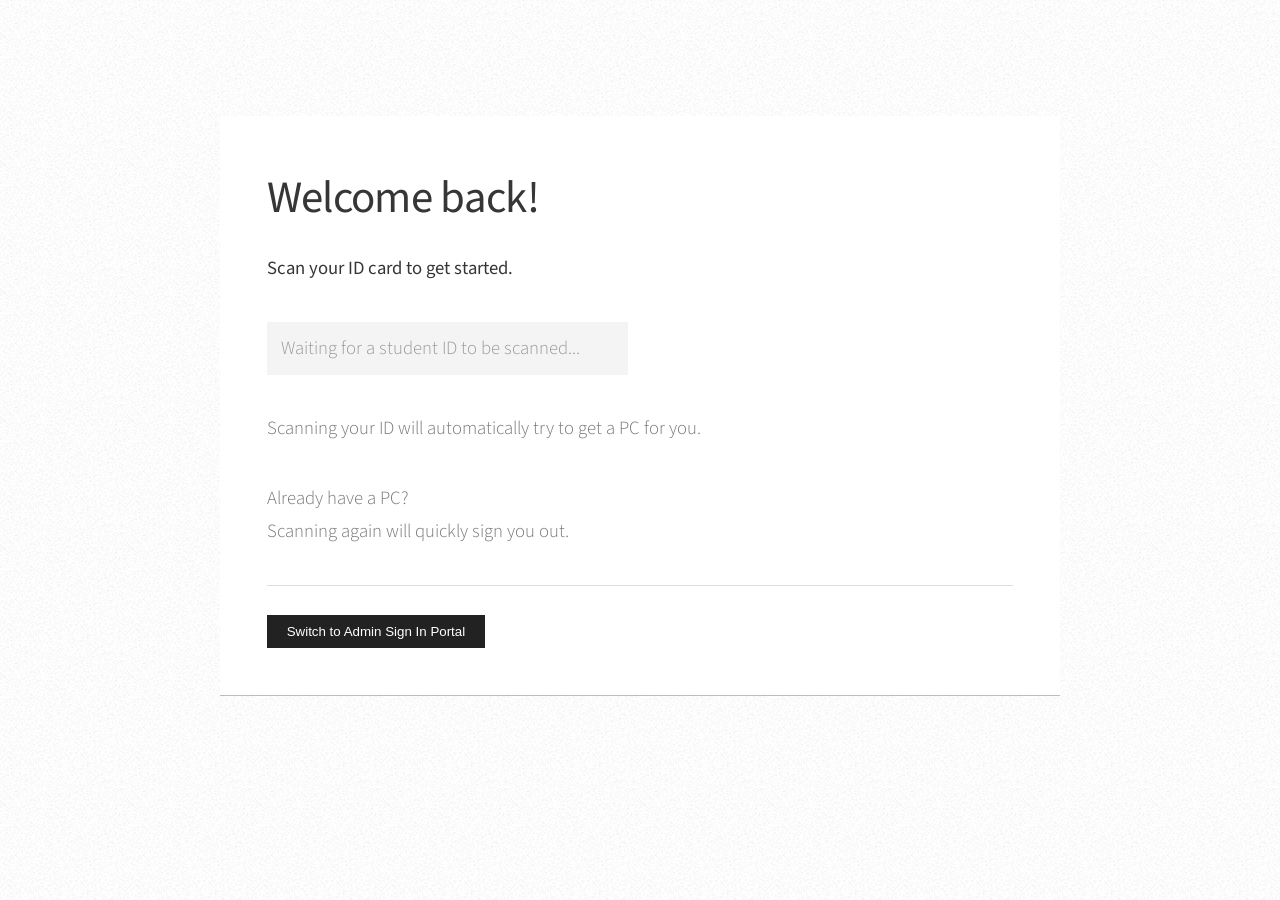
==== commit 0f071b94: "front end looks a lot nicer" ====
--- a/index.html
+++ b/index.html
@@ -26,77 +26,91 @@
 						<!-- Login w/ ID Scan -->
 							<article id="loginIDscan" class="panel">
 								<header>
-									<h1>Welcome back</h1>
-									<p>Scan your ID card to get started.</p>
-								</header>
-								<form action="#" method="post">
-									<div>
-										<div class="row">
-											<div class="col-6 col-12-medium">
-												<input type="text" name="studentIdentificationString" placeholder="Waiting for a student ID to be scanned..." />
+									<h1>Welcome back!</h1>
+									<font color="black">
+										<p></p>
+										<p><strong>Scan your ID card to get started.</strong></p>
+									</font>
+								</header>
+								<section>
+									<form action="#" method="post">
+										<div>
+											<div class="row">
+												<div class="col-6 col-12-medium">
+													<input type="text" name="studentIdentificationString" placeholder="Waiting for a student ID to be scanned..." />
+												</div>
 											</div>
 										</div>
-									</div>
-								</form>
-								<p>Scanning your ID will automatically try to get a PC for you.</p>
-								<p>Already have a PC?<br />Scanning again will quickly sign you out.</p>
-								<p>Admins: <a class="link" href="#loginPIDAD">Sign In</a></p>
-								<!-- <a href="#loginPIDAD" class="jumplink pic">
+									</form>
+									<p>Scanning your ID will automatically try to get a PC for you.</p>
+									<p>Already have a PC?<br />Scanning again will quickly sign you out.</p>
+									<hr />
+									<!-- <p><strong>Admins:</strong> <a class="link" href="#loginPIDAD">Sign In</a></p> -->
+									<a href="#loginPIDAD">
+										<button>Switch to Admin Sign In Portal</button>
+									</a>
+								</section>
+								<!-- <a href="#" class="jumplink pic">
 									<span class="arrow icon solid fa-chevron-right"><span>Jump button</span></span>
 									<img src="images/me.jpg" alt="" />
 								</a> -->
-								
 							</article>
 
 						<!-- Login w/ PID / AD -->
 							<article id="loginPIDAD" class="panel">
 								<header>
-									<a href="#loginIDscan">&lt; Back</a>
+									<!-- <a href="#loginIDscan">&lt; Back</a> -->
+									<a href="#loginIDscan">
+										<button style="background-color: #eeeeee; color:grey;">Back</button><br /><br />
+									</a>
 									<h2>Administrator Login</h2>
 								</header>
-								<form action="#" method="post">
-									<div>
-										<div class="row">
-											<div class="col-6 col-12-medium">
-												<input type="text" name="username" placeholder="Admin Username" />
+								<section>
+									<form action="#" method="post">
+										<div>
+											<div class="row">
+												<div class="col-6 col-12-medium">
+													<input type="text" name="username" placeholder="Admin Username" />
+												</div>
+												<div class="col-6 col-12-medium">
+													<input type="text" name="password" placeholder="Admin Password" />
+												</div>
+												<div class="col-12">
+													<input type="submit" value="Submit" />
+												</div>
+												<!-- <p>For Testing: <a href="#adminSignOn">Force Admin Sign In</a></p> -->
 											</div>
-											<div class="col-6 col-12-medium">
-												<input type="text" name="password" placeholder="Admin Password" />
-											</div>
-											<div class="col-12">
-												<input type="submit" value="Submit" />
-											</div>
-											<p>For Testing: <a href="#adminSignOn">Force Admin Sign In</a></p>
-										</div>
-									</div>
-								</form>
+										</div>
+									</form>
+								</section>
 							</article>
 
 						<!-- Admin Signed In -->
 							<article id="adminSignOn" class="panel">
 								<header>
-									<h2>Admin Signed In</h2>
+									<h2>TEC SPECS Manager</h2>
+									<h3>Admin Signed In</h3>
 								</header>
 								<table id="table-studentView">
 									<tr>
-										<th id="cell-0-0"></th>
-										<th id="cell-0-1"></th>
-										<th id="cell-0-2"></th>
+										<th id="cell-0-0">&#8203;</th>
+										<th id="cell-0-1">&#8203;</th>
+										<th id="cell-0-2">&#8203;</th>
 										<th id="cell-0-3" pc="not-pc">GARAGE</th>
-										<th id="cell-0-4"></th>
-										<th id="cell-0-5"></th>
-										<th id="cell-0-6"></th>
-										<th id="cell-0-7"></th>
-									</tr>
-									<tr>
-									<th id="cell-1-0"></th>
-									<th id="cell-1-1"></th>
-									<th id="cell-1-2"></th>
-									<th id="cell-1-3"></th>
-									<th id="cell-1-4"></th>
-									<th id="cell-1-5"></th>
-									<th id="cell-1-6"></th>
-									<th id="cell-1-7"></th>
+										<th id="cell-0-4">&#8203;</th>
+										<th id="cell-0-5">&#8203;</th>
+										<th id="cell-0-6">&#8203;</th>
+										<th id="cell-0-7">&#8203;</th>
+									</tr>
+									<tr>
+									<th id="cell-1-0">&#8203;</th>
+									<th id="cell-1-1">&#8203;</th>
+									<th id="cell-1-2">&#8203;</th>
+									<th id="cell-1-3">&#8203;</th>
+									<th id="cell-1-4">&#8203;</th>
+									<th id="cell-1-5">&#8203;</th>
+									<th id="cell-1-6">&#8203;</th>
+									<th id="cell-1-7">&#8203;</th>
 									</tr>
 									<tr>
 										<th id="cell-2-0">D1</th>
@@ -105,18 +119,18 @@
 										<th id="cell-2-3">D4</th>
 										<th id="cell-2-4">D5</th>
 										<th id="cell-2-5">D6</th>
-										<th id="cell-2-6"></th>
+										<th id="cell-2-6">&#8203;</th>
 										<th id="cell-2-7">E1</th>
 									</tr>
 									<tr>
-										<th id="cell-3-0"></th>
-										<th id="cell-3-1"></th>
-										<th id="cell-3-2"></th>
-										<th id="cell-3-3"></th>
-										<th id="cell-3-4"></th>
-										<th id="cell-3-5"></th>
-										<th id="cell-3-6"></th>
-										<th id="cell-3-7"></th>
+										<th id="cell-3-0">&#8203;</th>
+										<th id="cell-3-1">&#8203;</th>
+										<th id="cell-3-2">&#8203;</th>
+										<th id="cell-3-3">&#8203;</th>
+										<th id="cell-3-4">&#8203;</th>
+										<th id="cell-3-5">&#8203;</th>
+										<th id="cell-3-6">&#8203;</th>
+										<th id="cell-3-7">&#8203;</th>
 									</tr>
 									<tr>
 										<th id="cell-4-0">C1</th>
@@ -125,18 +139,18 @@
 										<th id="cell-4-3">C4</th>
 										<th id="cell-4-4">C5</th>
 										<th id="cell-4-5">C6</th>
-										<th id="cell-4-6"></th>
+										<th id="cell-4-6">&#8203;</th>
 										<th id="cell-4-7">E2</th>
 									</tr>
 									<tr>
-										<th id="cell-5-0"></th>
-										<th id="cell-5-1"></th>
-										<th id="cell-5-2"></th>
-										<th id="cell-5-3"></th>
-										<th id="cell-5-4"></th>
-										<th id="cell-5-5"></th>
-										<th id="cell-5-6"></th>
-										<th id="cell-5-7"></th>
+										<th id="cell-5-0">&#8203;</th>
+										<th id="cell-5-1">&#8203;</th>
+										<th id="cell-5-2">&#8203;</th>
+										<th id="cell-5-3">&#8203;</th>
+										<th id="cell-5-4">&#8203;</th>
+										<th id="cell-5-5">&#8203;</th>
+										<th id="cell-5-6">&#8203;</th>
+										<th id="cell-5-7">&#8203;</th>
 									</tr>
 									<tr>
 										<th id="cell-6-0">B1</th>
@@ -144,19 +158,19 @@
 										<th id="cell-6-2">B3</th>
 										<th id="cell-6-3">B4</th>
 										<th id="cell-6-4">B5</th>
-										<th id="cell-6-5"></th>
-										<th id="cell-6-6"></th>
+										<th id="cell-6-5">&#8203;</th>
+										<th id="cell-6-6">&#8203;</th>
 										<th id="cell-6-7">E3</th>
 									</tr>
 									<tr>
-										<th id="cell-7-0"></th>
-										<th id="cell-7-1"></th>
-										<th id="cell-7-2"></th>
-										<th id="cell-7-3"></th>
-										<th id="cell-7-4"></th>
-										<th id="cell-7-5"></th>
-										<th id="cell-7-6"></th>
-										<th id="cell-7-7"></th>
+										<th id="cell-7-0">&#8203;</th>
+										<th id="cell-7-1">&#8203;</th>
+										<th id="cell-7-2">&#8203;</th>
+										<th id="cell-7-3">&#8203;</th>
+										<th id="cell-7-4">&#8203;</th>
+										<th id="cell-7-5">&#8203;</th>
+										<th id="cell-7-6">&#8203;</th>
+										<th id="cell-7-7">&#8203;</th>
 									</tr>
 									<tr>
 										<th id="cell-8-0">A1</th>
@@ -164,37 +178,48 @@
 										<th id="cell-8-2">A3</th>
 										<th id="cell-8-3">A4</th>
 										<th id="cell-8-4">A5</th>
-										<th id="cell-8-5"></th>
-										<th id="cell-8-6"></th>
+										<th id="cell-8-5">&#8203;</th>
+										<th id="cell-8-6">&#8203;</th>
 										<th id="cell-8-7">E4</th>
 									</tr>
 									<tr>
-										<th id="cell-9-0"></th>
-										<th id="cell-9-1"></th>
-										<th id="cell-9-2"></th>
-										<th id="cell-9-3"></th>
-										<th id="cell-9-4"></th>
-										<th id="cell-9-5"></th>
-										<th id="cell-9-6"></th>
-										<th id="cell-9-7"></th>
-									</tr>
-									<tr>
-										<th id="cell-10-0"></th>
-										<th id="cell-10-1"></th>
-										<th id="cell-10-2"></th>
-										<th id="cell-10-3"></th>
-										<th id="cell-10-4"></th>
-										<th id="cell-10-5"></th>
+										<th id="cell-9-0">&#8203;</th>
+										<th id="cell-9-1">&#8203;</th>
+										<th id="cell-9-2">&#8203;</th>
+										<th id="cell-9-3">&#8203;</th>
+										<th id="cell-9-4">&#8203;</th>
+										<th id="cell-9-5">&#8203;</th>
+										<th id="cell-9-6">&#8203;</th>
+										<th id="cell-9-7">&#8203;</th>
+									</tr>
+									<tr>
+										<th id="cell-10-0">&#8203;</th>
+										<th id="cell-10-1">&#8203;</th>
+										<th id="cell-10-2">&#8203;</th>
+										<th id="cell-10-3">&#8203;</th>
+										<th id="cell-10-4">&#8203;</th>
+										<th id="cell-10-5">&#8203;</th>
 										<th id="cell-10-6">CAFE</th>
-										<th id="cell-10-7"></th>
+										<th id="cell-10-7">&#8203;</th>
 									</tr>
 								</table>
+								<br />
 								<p>
-									PC status info here
+									<strong>Waiting for User Input</strong> &mdash; Click on a PC to see its status.
 								</p>
-								<p>
-									Buttons + logout somewhere
-								</p>
+								<div align="center">
+									<button class="button" style="width:49%;">Occupy PC</button>
+								    <button class="button" style="width:49%;">Free Up PC</button>
+									<br /><br />
+									<button class="button" style="width:49%;">Disable PC</button>
+								    <button class="button" style="width:49%;">Enable PC</button>
+									<br /><br />
+									<button class="button" style="width:25%;">Logout</button>
+								</div>
+								
+								<div align="center">
+									
+								</div>
 								<!-- <section>
 									<div class="row">
 										<div class="col-4 col-6-medium col-12-small">
@@ -212,19 +237,26 @@
 								<header>
 									<h2>Student Signed In</h2>
 								</header>
-								<p>
-									Looking for a computer... Please wait...
-								</p>
-								<br />
-								<p><strong>PLACEHOLDER: </strong>Table for the <strong>student view</strong> goes here.</p>
+								<br />
+								<div id="pc-status-placeholder-text">
+									<p>
+										Looking for a computer... Please wait...
+									</p>
+								</div>
+								<br />
+								<div id="table-placeholder-text">
+									<p><strong>PLACEHOLDER: </strong>Table for the <strong>student view</strong> goes here.</p>
+								</div>
 								<table id="table-adminView">
 									<!-- Note: Table goes here. -->
 								</table>
 								<br />
-								<p>
-									<strong>PLACEHOLDER: </strong>
-									Timer here to indicate how long this page will be up for before going back to sign in screen.
-								</p>
+								<div id="timer-placeholder-text">
+									<p>
+										<strong>PLACEHOLDER: </strong>
+										Timer here to indicate how long this page will be up for before going back to sign in screen.
+									</p>
+								</div>
 							</article>
 
 					</div>
@@ -250,5 +282,10 @@
 			<script src="assets/js/util.js"></script>
 			<script src="assets/js/main.js"></script>
 
+		<!-- Ari's Scripts -->
+			<script src="assets/js/ari-backend/pcs.js" type="module"></script>
+			<script src="assets/js/ari-backend/layout.js" type="module"></script>
+			<script src="assets/js/ari-backend/esports_ids.js" type="module"></script>
+
 	</body>
 </html>
--- a/assets/css/main.css
+++ b/assets/css/main.css
@@ -1,11 +1,5 @@
 @import url("https://fonts.googleapis.com/css?family=Source+Sans+Pro:300,400,300italic,400italic");
 @import url("fontawesome-all.min.css");
-
-/*
-	Astral by HTML5 UP
-	html5up.net | @ajlkn
-	Free for personal and commercial use under the CCA 3.0 license (html5up.net/license)
-*/
 
 html, body, div, span, applet, object,
 iframe, h1, h2, h3, h4, h5, h6, p, blockquote,
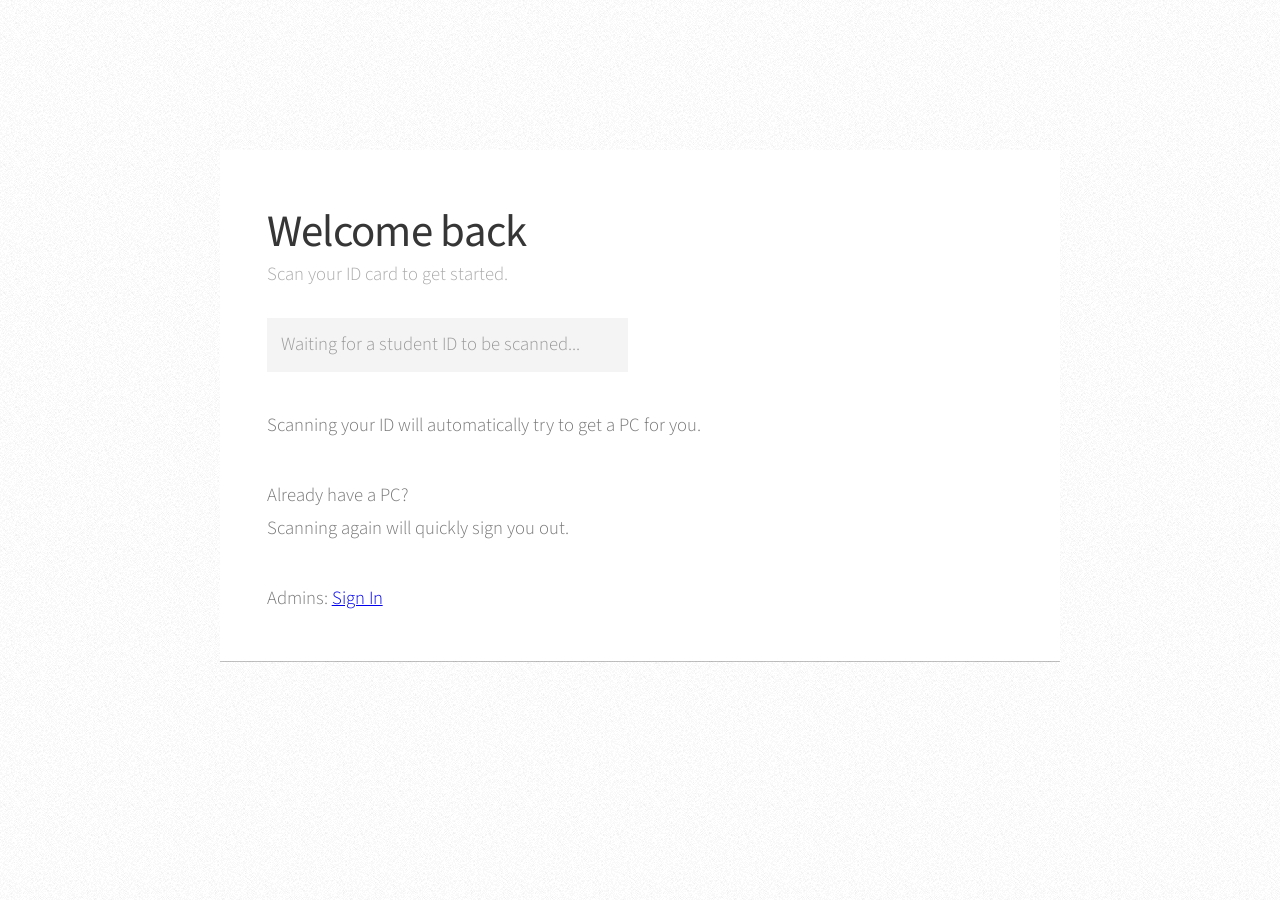
==== commit 902144b9: "js backend updates" ====
--- a/index.html
+++ b/index.html
@@ -26,91 +26,77 @@
 						<!-- Login w/ ID Scan -->
 							<article id="loginIDscan" class="panel">
 								<header>
-									<h1>Welcome back!</h1>
-									<font color="black">
-										<p></p>
-										<p><strong>Scan your ID card to get started.</strong></p>
-									</font>
-								</header>
-								<section>
-									<form action="#" method="post">
-										<div>
-											<div class="row">
-												<div class="col-6 col-12-medium">
-													<input type="text" name="studentIdentificationString" placeholder="Waiting for a student ID to be scanned..." />
-												</div>
-											</div>
-										</div>
-									</form>
-									<p>Scanning your ID will automatically try to get a PC for you.</p>
-									<p>Already have a PC?<br />Scanning again will quickly sign you out.</p>
-									<hr />
-									<!-- <p><strong>Admins:</strong> <a class="link" href="#loginPIDAD">Sign In</a></p> -->
-									<a href="#loginPIDAD">
-										<button>Switch to Admin Sign In Portal</button>
-									</a>
-								</section>
-								<!-- <a href="#" class="jumplink pic">
+									<h1>Welcome back</h1>
+									<p>Scan your ID card to get started.</p>
+								</header>
+								<form id="scan_form">
+									<div>
+										<div class="row">
+											<div class="col-6 col-12-medium">
+												<input type="text" name="studentIdentificationString" placeholder="Waiting for a student ID to be scanned..." />
+											</div>
+										</div>
+									</div>
+								</form>
+								<p>Scanning your ID will automatically try to get a PC for you.</p>
+								<p>Already have a PC?<br />Scanning again will quickly sign you out.</p>
+								<p>Admins: <a class="link" href="#loginPIDAD">Sign In</a></p>
+								<!-- <a href="#loginPIDAD" class="jumplink pic">
 									<span class="arrow icon solid fa-chevron-right"><span>Jump button</span></span>
 									<img src="images/me.jpg" alt="" />
 								</a> -->
+								
 							</article>
 
 						<!-- Login w/ PID / AD -->
 							<article id="loginPIDAD" class="panel">
 								<header>
-									<!-- <a href="#loginIDscan">&lt; Back</a> -->
-									<a href="#loginIDscan">
-										<button style="background-color: #eeeeee; color:grey;">Back</button><br /><br />
-									</a>
+									<a href="#loginIDscan">&lt; Back</a>
 									<h2>Administrator Login</h2>
 								</header>
-								<section>
-									<form action="#" method="post">
-										<div>
-											<div class="row">
-												<div class="col-6 col-12-medium">
-													<input type="text" name="username" placeholder="Admin Username" />
-												</div>
-												<div class="col-6 col-12-medium">
-													<input type="text" name="password" placeholder="Admin Password" />
-												</div>
-												<div class="col-12">
-													<input type="submit" value="Submit" />
-												</div>
-												<!-- <p>For Testing: <a href="#adminSignOn">Force Admin Sign In</a></p> -->
-											</div>
-										</div>
-									</form>
-								</section>
+								<form action="#" method="post">
+									<div>
+										<div class="row">
+											<div class="col-6 col-12-medium">
+												<input type="text" name="username" placeholder="Admin Username" />
+											</div>
+											<div class="col-6 col-12-medium">
+												<input type="text" name="password" placeholder="Admin Password" />
+											</div>
+											<div class="col-12">
+												<input type="submit" value="Submit" />
+											</div>
+											<p>For Testing: <a href="#adminSignOn">Force Admin Sign In</a></p>
+										</div>
+									</div>
+								</form>
 							</article>
 
 						<!-- Admin Signed In -->
 							<article id="adminSignOn" class="panel">
 								<header>
-									<h2>TEC SPECS Manager</h2>
-									<h3>Admin Signed In</h3>
+									<h2>Admin Signed In</h2>
 								</header>
 								<table id="table-studentView">
 									<tr>
-										<th id="cell-0-0">&#8203;</th>
-										<th id="cell-0-1">&#8203;</th>
-										<th id="cell-0-2">&#8203;</th>
+										<th id="cell-0-0"></th>
+										<th id="cell-0-1"></th>
+										<th id="cell-0-2"></th>
 										<th id="cell-0-3" pc="not-pc">GARAGE</th>
-										<th id="cell-0-4">&#8203;</th>
-										<th id="cell-0-5">&#8203;</th>
-										<th id="cell-0-6">&#8203;</th>
-										<th id="cell-0-7">&#8203;</th>
-									</tr>
-									<tr>
-									<th id="cell-1-0">&#8203;</th>
-									<th id="cell-1-1">&#8203;</th>
-									<th id="cell-1-2">&#8203;</th>
-									<th id="cell-1-3">&#8203;</th>
-									<th id="cell-1-4">&#8203;</th>
-									<th id="cell-1-5">&#8203;</th>
-									<th id="cell-1-6">&#8203;</th>
-									<th id="cell-1-7">&#8203;</th>
+										<th id="cell-0-4"></th>
+										<th id="cell-0-5"></th>
+										<th id="cell-0-6"></th>
+										<th id="cell-0-7"></th>
+									</tr>
+									<tr>
+									<th id="cell-1-0"></th>
+									<th id="cell-1-1"></th>
+									<th id="cell-1-2"></th>
+									<th id="cell-1-3"></th>
+									<th id="cell-1-4"></th>
+									<th id="cell-1-5"></th>
+									<th id="cell-1-6"></th>
+									<th id="cell-1-7"></th>
 									</tr>
 									<tr>
 										<th id="cell-2-0">D1</th>
@@ -119,18 +105,18 @@
 										<th id="cell-2-3">D4</th>
 										<th id="cell-2-4">D5</th>
 										<th id="cell-2-5">D6</th>
-										<th id="cell-2-6">&#8203;</th>
+										<th id="cell-2-6"></th>
 										<th id="cell-2-7">E1</th>
 									</tr>
 									<tr>
-										<th id="cell-3-0">&#8203;</th>
-										<th id="cell-3-1">&#8203;</th>
-										<th id="cell-3-2">&#8203;</th>
-										<th id="cell-3-3">&#8203;</th>
-										<th id="cell-3-4">&#8203;</th>
-										<th id="cell-3-5">&#8203;</th>
-										<th id="cell-3-6">&#8203;</th>
-										<th id="cell-3-7">&#8203;</th>
+										<th id="cell-3-0"></th>
+										<th id="cell-3-1"></th>
+										<th id="cell-3-2"></th>
+										<th id="cell-3-3"></th>
+										<th id="cell-3-4"></th>
+										<th id="cell-3-5"></th>
+										<th id="cell-3-6"></th>
+										<th id="cell-3-7"></th>
 									</tr>
 									<tr>
 										<th id="cell-4-0">C1</th>
@@ -139,18 +125,18 @@
 										<th id="cell-4-3">C4</th>
 										<th id="cell-4-4">C5</th>
 										<th id="cell-4-5">C6</th>
-										<th id="cell-4-6">&#8203;</th>
+										<th id="cell-4-6"></th>
 										<th id="cell-4-7">E2</th>
 									</tr>
 									<tr>
-										<th id="cell-5-0">&#8203;</th>
-										<th id="cell-5-1">&#8203;</th>
-										<th id="cell-5-2">&#8203;</th>
-										<th id="cell-5-3">&#8203;</th>
-										<th id="cell-5-4">&#8203;</th>
-										<th id="cell-5-5">&#8203;</th>
-										<th id="cell-5-6">&#8203;</th>
-										<th id="cell-5-7">&#8203;</th>
+										<th id="cell-5-0"></th>
+										<th id="cell-5-1"></th>
+										<th id="cell-5-2"></th>
+										<th id="cell-5-3"></th>
+										<th id="cell-5-4"></th>
+										<th id="cell-5-5"></th>
+										<th id="cell-5-6"></th>
+										<th id="cell-5-7"></th>
 									</tr>
 									<tr>
 										<th id="cell-6-0">B1</th>
@@ -158,19 +144,19 @@
 										<th id="cell-6-2">B3</th>
 										<th id="cell-6-3">B4</th>
 										<th id="cell-6-4">B5</th>
-										<th id="cell-6-5">&#8203;</th>
-										<th id="cell-6-6">&#8203;</th>
+										<th id="cell-6-5"></th>
+										<th id="cell-6-6"></th>
 										<th id="cell-6-7">E3</th>
 									</tr>
 									<tr>
-										<th id="cell-7-0">&#8203;</th>
-										<th id="cell-7-1">&#8203;</th>
-										<th id="cell-7-2">&#8203;</th>
-										<th id="cell-7-3">&#8203;</th>
-										<th id="cell-7-4">&#8203;</th>
-										<th id="cell-7-5">&#8203;</th>
-										<th id="cell-7-6">&#8203;</th>
-										<th id="cell-7-7">&#8203;</th>
+										<th id="cell-7-0"></th>
+										<th id="cell-7-1"></th>
+										<th id="cell-7-2"></th>
+										<th id="cell-7-3"></th>
+										<th id="cell-7-4"></th>
+										<th id="cell-7-5"></th>
+										<th id="cell-7-6"></th>
+										<th id="cell-7-7"></th>
 									</tr>
 									<tr>
 										<th id="cell-8-0">A1</th>
@@ -178,48 +164,37 @@
 										<th id="cell-8-2">A3</th>
 										<th id="cell-8-3">A4</th>
 										<th id="cell-8-4">A5</th>
-										<th id="cell-8-5">&#8203;</th>
-										<th id="cell-8-6">&#8203;</th>
+										<th id="cell-8-5"></th>
+										<th id="cell-8-6"></th>
 										<th id="cell-8-7">E4</th>
 									</tr>
 									<tr>
-										<th id="cell-9-0">&#8203;</th>
-										<th id="cell-9-1">&#8203;</th>
-										<th id="cell-9-2">&#8203;</th>
-										<th id="cell-9-3">&#8203;</th>
-										<th id="cell-9-4">&#8203;</th>
-										<th id="cell-9-5">&#8203;</th>
-										<th id="cell-9-6">&#8203;</th>
-										<th id="cell-9-7">&#8203;</th>
-									</tr>
-									<tr>
-										<th id="cell-10-0">&#8203;</th>
-										<th id="cell-10-1">&#8203;</th>
-										<th id="cell-10-2">&#8203;</th>
-										<th id="cell-10-3">&#8203;</th>
-										<th id="cell-10-4">&#8203;</th>
-										<th id="cell-10-5">&#8203;</th>
-										<th id="cell-10-6">CAFE</th>
-										<th id="cell-10-7">&#8203;</th>
+										<th id="cell-9-0"></th>
+										<th id="cell-9-1"></th>
+										<th id="cell-9-2"></th>
+										<th id="cell-9-3"></th>
+										<th id="cell-9-4"></th>
+										<th id="cell-9-5"></th>
+										<th id="cell-9-6"></th>
+										<th id="cell-9-7"></th>
+									</tr>
+									<tr>
+										<th id="cell-10-0"></th>
+										<th id="cell-10-1"></th>
+										<th id="cell-10-2"></th>
+										<th id="cell-10-3"></th>
+										<th id="cell-10-4"></th>
+										<th id="cell-10-5"></th>
+										<th id="cell-10-6" pc="not-pc">CAFE</th>
+										<th id="cell-10-7"></th>
 									</tr>
 								</table>
-								<br />
-								<p>
-									<strong>Waiting for User Input</strong> &mdash; Click on a PC to see its status.
-								</p>
-								<div align="center">
-									<button class="button" style="width:49%;">Occupy PC</button>
-								    <button class="button" style="width:49%;">Free Up PC</button>
-									<br /><br />
-									<button class="button" style="width:49%;">Disable PC</button>
-								    <button class="button" style="width:49%;">Enable PC</button>
-									<br /><br />
-									<button class="button" style="width:25%;">Logout</button>
-								</div>
-								
-								<div align="center">
-									
-								</div>
+								<p>
+									PC status info here
+								</p>
+								<p>
+									Buttons + logout somewhere
+								</p>
 								<!-- <section>
 									<div class="row">
 										<div class="col-4 col-6-medium col-12-small">
@@ -237,26 +212,19 @@
 								<header>
 									<h2>Student Signed In</h2>
 								</header>
+								<p>
+									Looking for a computer... Please wait...
+								</p>
 								<br />
-								<div id="pc-status-placeholder-text">
-									<p>
-										Looking for a computer... Please wait...
-									</p>
-								</div>
-								<br />
-								<div id="table-placeholder-text">
-									<p><strong>PLACEHOLDER: </strong>Table for the <strong>student view</strong> goes here.</p>
-								</div>
+								<p><strong>PLACEHOLDER: </strong>Table for the <strong>student view</strong> goes here.</p>
 								<table id="table-adminView">
 									<!-- Note: Table goes here. -->
 								</table>
 								<br />
-								<div id="timer-placeholder-text">
-									<p>
-										<strong>PLACEHOLDER: </strong>
-										Timer here to indicate how long this page will be up for before going back to sign in screen.
-									</p>
-								</div>
+								<p>
+									<strong>PLACEHOLDER: </strong>
+									Timer here to indicate how long this page will be up for before going back to sign in screen.
+								</p>
 							</article>
 
 					</div>
@@ -281,11 +249,8 @@
 			<script src="assets/js/breakpoints.min.js"></script>
 			<script src="assets/js/util.js"></script>
 			<script src="assets/js/main.js"></script>
-
-		<!-- Ari's Scripts -->
 			<script src="assets/js/ari-backend/pcs.js" type="module"></script>
-			<script src="assets/js/ari-backend/layout.js" type="module"></script>
-			<script src="assets/js/ari-backend/esports_ids.js" type="module"></script>
+			<script src="assets/js/ari-backend/studentform.js" type="module"></script>
 
 	</body>
 </html>
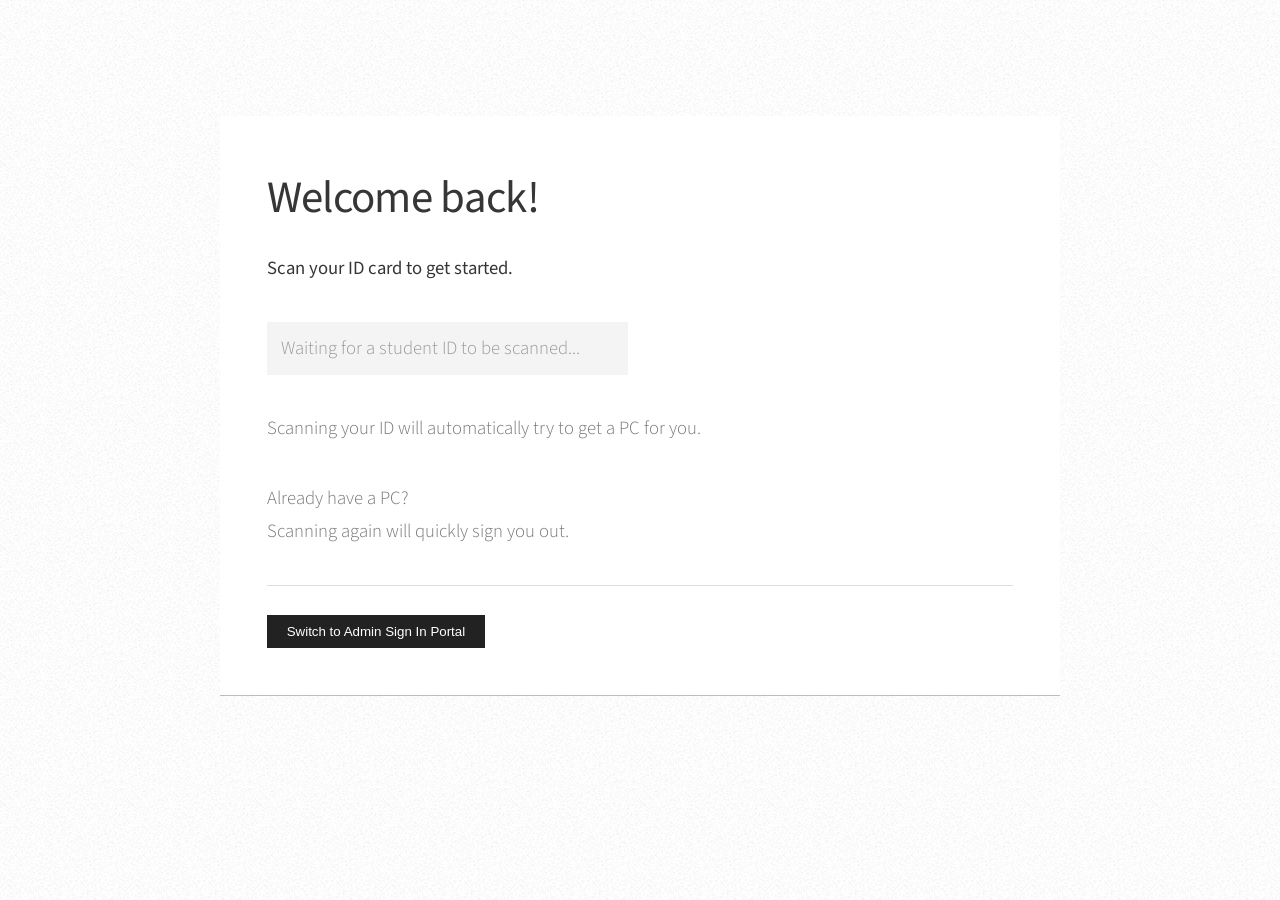
==== commit 9dcf74d0: "minor file structure change" ====
--- a/index.html
+++ b/index.html
@@ -26,175 +26,200 @@
 						<!-- Login w/ ID Scan -->
 							<article id="loginIDscan" class="panel">
 								<header>
-									<h1>Welcome back</h1>
-									<p>Scan your ID card to get started.</p>
-								</header>
-								<form id="scan_form">
-									<div>
-										<div class="row">
-											<div class="col-6 col-12-medium">
-												<input type="text" name="studentIdentificationString" placeholder="Waiting for a student ID to be scanned..." />
+									<h1>Welcome back!</h1>
+									<font color="black">
+										<p></p>
+										<p><strong>Scan your ID card to get started.</strong></p>
+									</font>
+								</header>
+								<section>
+									<form action="#" method="post">
+										<div>
+											<div class="row">
+												<div class="col-6 col-12-medium">
+													<input type="text" name="studentIdentificationString" placeholder="Waiting for a student ID to be scanned..." />
+												</div>
 											</div>
 										</div>
-									</div>
-								</form>
-								<p>Scanning your ID will automatically try to get a PC for you.</p>
-								<p>Already have a PC?<br />Scanning again will quickly sign you out.</p>
-								<p>Admins: <a class="link" href="#loginPIDAD">Sign In</a></p>
-								<!-- <a href="#loginPIDAD" class="jumplink pic">
+									</form>
+									<p>Scanning your ID will automatically try to get a PC for you.</p>
+									<p>Already have a PC?<br />Scanning again will quickly sign you out.</p>
+									<hr />
+									<!-- <p><strong>Admins:</strong> <a class="link" href="#loginPIDAD">Sign In</a></p> -->
+									<a href="#loginPIDAD">
+										<button>Switch to Admin Sign In Portal</button>
+									</a>
+								</section>
+								<!-- <a href="#" class="jumplink pic">
 									<span class="arrow icon solid fa-chevron-right"><span>Jump button</span></span>
-									<img src="images/me.jpg" alt="" />
+									<img src="images/fill.jpg" alt="" />
 								</a> -->
-								
 							</article>
 
 						<!-- Login w/ PID / AD -->
 							<article id="loginPIDAD" class="panel">
 								<header>
-									<a href="#loginIDscan">&lt; Back</a>
+									<!-- <a href="#loginIDscan">&lt; Back</a> -->
+									<a href="#loginIDscan">
+										<button style="background-color: #eeeeee; color:grey;">Back</button><br /><br />
+									</a>
 									<h2>Administrator Login</h2>
 								</header>
-								<form action="#" method="post">
-									<div>
-										<div class="row">
-											<div class="col-6 col-12-medium">
-												<input type="text" name="username" placeholder="Admin Username" />
+								<section>
+									<form action="#" method="post">
+										<div>
+											<div class="row">
+												<div class="col-6 col-12-medium">
+													<input type="text" name="username" placeholder="Admin Username" />
+												</div>
+												<div class="col-6 col-12-medium">
+													<input type="text" name="password" placeholder="Admin Password" />
+												</div>
+												<div class="col-12">
+													<input type="submit" value="Submit" />
+												</div>
+												<!-- <p>For Testing: <a href="#adminSignOn">Force Admin Sign In</a></p> -->
 											</div>
-											<div class="col-6 col-12-medium">
-												<input type="text" name="password" placeholder="Admin Password" />
-											</div>
-											<div class="col-12">
-												<input type="submit" value="Submit" />
-											</div>
-											<p>For Testing: <a href="#adminSignOn">Force Admin Sign In</a></p>
-										</div>
-									</div>
-								</form>
+										</div>
+									</form>
+								</section>
 							</article>
 
 						<!-- Admin Signed In -->
 							<article id="adminSignOn" class="panel">
 								<header>
-									<h2>Admin Signed In</h2>
-								</header>
-								<table id="table-studentView">
-									<tr>
-										<th id="cell-0-0"></th>
-										<th id="cell-0-1"></th>
-										<th id="cell-0-2"></th>
+									<h2>TEC SPECS Manager</h2>
+									<h3>Admin Signed In</h3>
+								</header>
+								<table id="table-adminView">
+									<tr>
+										<th id="cell-0-0">&#8203;</th>
+										<th id="cell-0-1">&#8203;</th>
+										<th id="cell-0-2">&#8203;</th>
 										<th id="cell-0-3" pc="not-pc">GARAGE</th>
-										<th id="cell-0-4"></th>
-										<th id="cell-0-5"></th>
-										<th id="cell-0-6"></th>
-										<th id="cell-0-7"></th>
-									</tr>
-									<tr>
-									<th id="cell-1-0"></th>
-									<th id="cell-1-1"></th>
-									<th id="cell-1-2"></th>
-									<th id="cell-1-3"></th>
-									<th id="cell-1-4"></th>
-									<th id="cell-1-5"></th>
-									<th id="cell-1-6"></th>
-									<th id="cell-1-7"></th>
-									</tr>
-									<tr>
-										<th id="cell-2-0">D1</th>
-										<th id="cell-2-1">D2</th>
-										<th id="cell-2-2">D3</th>
-										<th id="cell-2-3">D4</th>
-										<th id="cell-2-4">D5</th>
-										<th id="cell-2-5">D6</th>
-										<th id="cell-2-6"></th>
-										<th id="cell-2-7">E1</th>
-									</tr>
-									<tr>
-										<th id="cell-3-0"></th>
-										<th id="cell-3-1"></th>
-										<th id="cell-3-2"></th>
-										<th id="cell-3-3"></th>
-										<th id="cell-3-4"></th>
-										<th id="cell-3-5"></th>
-										<th id="cell-3-6"></th>
-										<th id="cell-3-7"></th>
-									</tr>
-									<tr>
-										<th id="cell-4-0">C1</th>
-										<th id="cell-4-1">C2</th>
-										<th id="cell-4-2">C3</th>
-										<th id="cell-4-3">C4</th>
-										<th id="cell-4-4">C5</th>
-										<th id="cell-4-5">C6</th>
-										<th id="cell-4-6"></th>
-										<th id="cell-4-7">E2</th>
-									</tr>
-									<tr>
-										<th id="cell-5-0"></th>
-										<th id="cell-5-1"></th>
-										<th id="cell-5-2"></th>
-										<th id="cell-5-3"></th>
-										<th id="cell-5-4"></th>
-										<th id="cell-5-5"></th>
-										<th id="cell-5-6"></th>
-										<th id="cell-5-7"></th>
-									</tr>
-									<tr>
-										<th id="cell-6-0">B1</th>
-										<th id="cell-6-1">B2</th>
-										<th id="cell-6-2">B3</th>
-										<th id="cell-6-3">B4</th>
-										<th id="cell-6-4">B5</th>
-										<th id="cell-6-5"></th>
-										<th id="cell-6-6"></th>
-										<th id="cell-6-7">E3</th>
-									</tr>
-									<tr>
-										<th id="cell-7-0"></th>
-										<th id="cell-7-1"></th>
-										<th id="cell-7-2"></th>
-										<th id="cell-7-3"></th>
-										<th id="cell-7-4"></th>
-										<th id="cell-7-5"></th>
-										<th id="cell-7-6"></th>
-										<th id="cell-7-7"></th>
-									</tr>
-									<tr>
-										<th id="cell-8-0">A1</th>
-										<th id="cell-8-1">A2</th>
-										<th id="cell-8-2">A3</th>
-										<th id="cell-8-3">A4</th>
-										<th id="cell-8-4">A5</th>
-										<th id="cell-8-5"></th>
-										<th id="cell-8-6"></th>
-										<th id="cell-8-7">E4</th>
-									</tr>
-									<tr>
-										<th id="cell-9-0"></th>
-										<th id="cell-9-1"></th>
-										<th id="cell-9-2"></th>
-										<th id="cell-9-3"></th>
-										<th id="cell-9-4"></th>
-										<th id="cell-9-5"></th>
-										<th id="cell-9-6"></th>
-										<th id="cell-9-7"></th>
-									</tr>
-									<tr>
-										<th id="cell-10-0"></th>
-										<th id="cell-10-1"></th>
-										<th id="cell-10-2"></th>
-										<th id="cell-10-3"></th>
-										<th id="cell-10-4"></th>
-										<th id="cell-10-5"></th>
-										<th id="cell-10-6" pc="not-pc">CAFE</th>
-										<th id="cell-10-7"></th>
+										<th id="cell-0-4">&#8203;</th>
+										<th id="cell-0-5">&#8203;</th>
+										<th id="cell-0-6">&#8203;</th>
+										<th id="cell-0-7">&#8203;</th>
+									</tr>
+									<tr>
+									<th id="cell-1-0">&#8203;</th>
+									<th id="cell-1-1">&#8203;</th>
+									<th id="cell-1-2">&#8203;</th>
+									<th id="cell-1-3">&#8203;</th>
+									<th id="cell-1-4">&#8203;</th>
+									<th id="cell-1-5">&#8203;</th>
+									<th id="cell-1-6">&#8203;</th>
+									<th id="cell-1-7">&#8203;</th>
+									</tr>
+									<tr>
+										<th id="cell-2-0">D1<br /><img src="./images/pc-status/pc-free.png" width="40%" id="pc-status" /></th>
+										<th id="cell-2-1">D2<br /><img src="./images/pc-status/pc-free.png" width="40%" id="pc-status" /></th>
+										<th id="cell-2-2">D3<br /><img src="./images/pc-status/pc-free.png" width="40%" id="pc-status" /></th>
+										<th id="cell-2-3">D4<br /><img src="./images/pc-status/pc-free.png" width="40%" id="pc-status" /></th>
+										<th id="cell-2-4">D5<br /><img src="./images/pc-status/pc-free.png" width="40%" id="pc-status" /></th>
+										<th id="cell-2-5">D6<br /><img src="./images/pc-status/pc-free.png" width="40%" id="pc-status" /></th>
+										<th id="cell-2-6">&#8203;</th>
+										<th id="cell-2-7">E1<br /><img src="./images/pc-status/pc-free.png" width="40%" id="pc-status" /></th>
+									</tr>
+									<tr>
+										<th id="cell-3-0">&#8203;</th>
+										<th id="cell-3-1">&#8203;</th>
+										<th id="cell-3-2">&#8203;</th>
+										<th id="cell-3-3">&#8203;</th>
+										<th id="cell-3-4">&#8203;</th>
+										<th id="cell-3-5">&#8203;</th>
+										<th id="cell-3-6">&#8203;</th>
+										<th id="cell-3-7">&#8203;</th>
+									</tr>
+									<tr>
+										<th id="cell-4-0">C1<br /><img src="./images/pc-status/pc-free.png" width="40%" id="pc-status" /></th>
+										<th id="cell-4-1">C2<br /><img src="./images/pc-status/pc-free.png" width="40%" id="pc-status" /></th>
+										<th id="cell-4-2">C3<br /><img src="./images/pc-status/pc-free.png" width="40%" id="pc-status" /></th>
+										<th id="cell-4-3">C4<br /><img src="./images/pc-status/pc-free.png" width="40%" id="pc-status" /></th>
+										<th id="cell-4-4">C5<br /><img src="./images/pc-status/pc-free.png" width="40%" id="pc-status" /></th>
+										<th id="cell-4-5">C6<br /><img src="./images/pc-status/pc-free.png" width="40%" id="pc-status" /></th>
+										<th id="cell-4-6">&#8203;</th>
+										<th id="cell-4-7">E2<br /><img src="./images/pc-status/pc-free.png" width="40%" id="pc-status" /></th>
+									</tr>
+									<tr>
+										<th id="cell-5-0">&#8203;</th>
+										<th id="cell-5-1">&#8203;</th>
+										<th id="cell-5-2">&#8203;</th>
+										<th id="cell-5-3">&#8203;</th>
+										<th id="cell-5-4">&#8203;</th>
+										<th id="cell-5-5">&#8203;</th>
+										<th id="cell-5-6">&#8203;</th>
+										<th id="cell-5-7">&#8203;</th>
+									</tr>
+									<tr>
+										<th id="cell-6-0">B1<br /><img src="./images/pc-status/pc-free.png" width="40%" id="pc-status" /></th>
+										<th id="cell-6-1">B2<br /><img src="./images/pc-status/pc-free.png" width="40%" id="pc-status" /></th>
+										<th id="cell-6-2">B3<br /><img src="./images/pc-status/pc-free.png" width="40%" id="pc-status" /></th>
+										<th id="cell-6-3">B4<br /><img src="./images/pc-status/pc-free.png" width="40%" id="pc-status" /></th>
+										<th id="cell-6-4">B5<br /><img src="./images/pc-status/pc-free.png" width="40%" id="pc-status" /></th>
+										<th id="cell-6-5">&#8203;</th>
+										<th id="cell-6-6">&#8203;</th>
+										<th id="cell-6-7">E3<br /><img src="./images/pc-status/pc-free.png" width="40%" id="pc-status" /></th>
+									</tr>
+									<tr>
+										<th id="cell-7-0">&#8203;</th>
+										<th id="cell-7-1">&#8203;</th>
+										<th id="cell-7-2">&#8203;</th>
+										<th id="cell-7-3">&#8203;</th>
+										<th id="cell-7-4">&#8203;</th>
+										<th id="cell-7-5">&#8203;</th>
+										<th id="cell-7-6">&#8203;</th>
+										<th id="cell-7-7">&#8203;</th>
+									</tr>
+									<tr>
+										<th id="cell-8-0">A1<br /><img src="./images/pc-status/pc-free.png" width="40%" id="pc-status" /></th>
+										<th id="cell-8-1">A2<br /><img src="./images/pc-status/pc-free.png" width="40%" id="pc-status" /></th>
+										<th id="cell-8-2">A3<br /><img src="./images/pc-status/pc-free.png" width="40%" id="pc-status" /></th>
+										<th id="cell-8-3">A4<br /><img src="./images/pc-status/pc-free.png" width="40%" id="pc-status" /></th>
+										<th id="cell-8-4">A5<br /><img src="./images/pc-status/pc-free.png" width="40%" id="pc-status" /></th>
+										<th id="cell-8-5">&#8203;</th>
+										<th id="cell-8-6">&#8203;</th>
+										<th id="cell-8-7">E4<br /><img src="./images/pc-status/pc-free.png" width="40%" id="pc-status" /></th>
+									</tr>
+									<tr>
+										<th id="cell-9-0">&#8203;</th>
+										<th id="cell-9-1">&#8203;</th>
+										<th id="cell-9-2">&#8203;</th>
+										<th id="cell-9-3">&#8203;</th>
+										<th id="cell-9-4">&#8203;</th>
+										<th id="cell-9-5">&#8203;</th>
+										<th id="cell-9-6">&#8203;</th>
+										<th id="cell-9-7">&#8203;</th>
+									</tr>
+									<tr>
+										<th id="cell-10-0">&#8203;</th>
+										<th id="cell-10-1">&#8203;</th>
+										<th id="cell-10-2">&#8203;</th>
+										<th id="cell-10-3">&#8203;</th>
+										<th id="cell-10-4">&#8203;</th>
+										<th id="cell-10-5">&#8203;</th>
+										<th id="cell-10-6">CAFE</th>
+										<th id="cell-10-7">&#8203;</th>
 									</tr>
 								</table>
+								<br />
 								<p>
-									PC status info here
+									<strong>Waiting for User Input</strong> &mdash; Click on a PC to see its status.
 								</p>
-								<p>
-									Buttons + logout somewhere
-								</p>
+								<div align="center">
+									<button class="button" style="width:49%;">Occupy PC</button>
+								    <button class="button" style="width:49%;">Free Up PC</button>
+									<br /><br />
+									<button class="button" style="width:49%;">Disable PC</button>
+								    <button class="button" style="width:49%;">Enable PC</button>
+									<br /><br />
+									<button class="button" style="width:25%;">Logout</button>
+								</div>
+								
+								<div align="center">
+									
+								</div>
 								<!-- <section>
 									<div class="row">
 										<div class="col-4 col-6-medium col-12-small">
@@ -212,19 +237,26 @@
 								<header>
 									<h2>Student Signed In</h2>
 								</header>
-								<p>
-									Looking for a computer... Please wait...
-								</p>
-								<br />
-								<p><strong>PLACEHOLDER: </strong>Table for the <strong>student view</strong> goes here.</p>
-								<table id="table-adminView">
+								<br />
+								<div id="pc-status-placeholder-text">
+									<p>
+										Looking for a computer... Please wait...
+									</p>
+								</div>
+								<br />
+								<div id="table-placeholder-text">
+									<p><strong>PLACEHOLDER: </strong>Table for the <strong>student view</strong> goes here.</p>
+								</div>
+								<table id="table-studentView">
 									<!-- Note: Table goes here. -->
 								</table>
 								<br />
-								<p>
-									<strong>PLACEHOLDER: </strong>
-									Timer here to indicate how long this page will be up for before going back to sign in screen.
-								</p>
+								<div id="timer-placeholder-text">
+									<p>
+										<strong>PLACEHOLDER: </strong>
+										Timer here to indicate how long this page will be up for before going back to sign in screen.
+									</p>
+								</div>
 							</article>
 
 					</div>
@@ -249,8 +281,11 @@
 			<script src="assets/js/breakpoints.min.js"></script>
 			<script src="assets/js/util.js"></script>
 			<script src="assets/js/main.js"></script>
+
+		<!-- Ari's Scripts -->
 			<script src="assets/js/ari-backend/pcs.js" type="module"></script>
-			<script src="assets/js/ari-backend/studentform.js" type="module"></script>
+			<script src="assets/js/ari-backend/layout.js" type="module"></script>
+			<script src="assets/js/ari-backend/esports_ids.js" type="module"></script>
 
 	</body>
 </html>
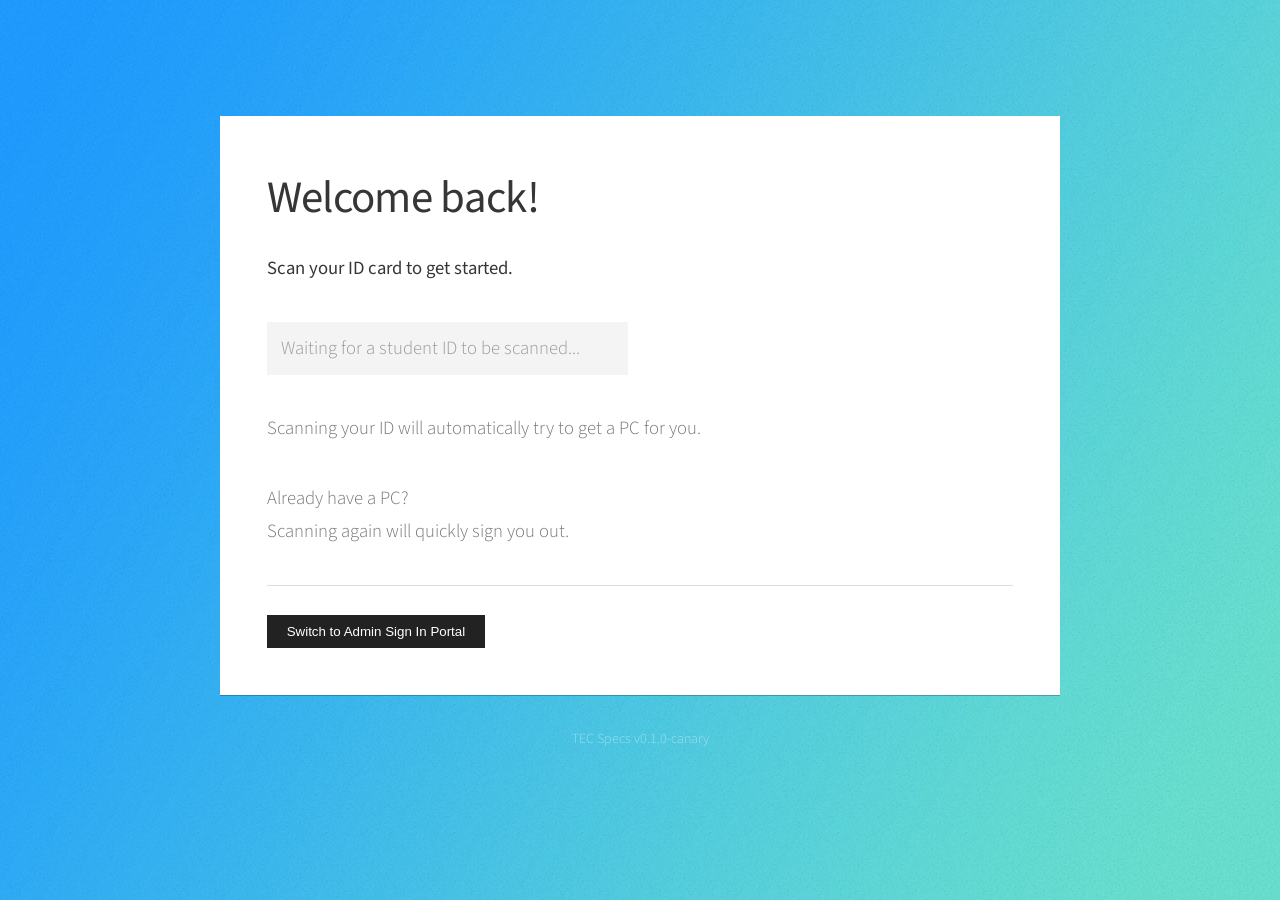
==== commit 904a0308: "trying to make something presentable for the video DX" ====
--- a/index.html
+++ b/index.html
@@ -114,10 +114,10 @@
 									</tr>
 									<tr>
 										<th id="cell-2-0">D1<br /><img src="./images/pc-status/pc-free.png" width="40%" id="pc-status" /></th>
-										<th id="cell-2-1">D2<br /><img src="./images/pc-status/pc-free.png" width="40%" id="pc-status" /></th>
+										<th id="cell-2-1">D2<br /><img src="./images/pc-status/pc-disabled.png" width="40%" id="pc-status" /></th>
 										<th id="cell-2-2">D3<br /><img src="./images/pc-status/pc-free.png" width="40%" id="pc-status" /></th>
-										<th id="cell-2-3">D4<br /><img src="./images/pc-status/pc-free.png" width="40%" id="pc-status" /></th>
-										<th id="cell-2-4">D5<br /><img src="./images/pc-status/pc-free.png" width="40%" id="pc-status" /></th>
+										<th id="cell-2-3">D4<br /><img src="./images/pc-status/pc-taken.png" width="40%" id="pc-status" /></th>
+										<th id="cell-2-4">D5<br /><img src="./images/pc-status/pc-taken.png" width="40%" id="pc-status" /></th>
 										<th id="cell-2-5">D6<br /><img src="./images/pc-status/pc-free.png" width="40%" id="pc-status" /></th>
 										<th id="cell-2-6">&#8203;</th>
 										<th id="cell-2-7">E1<br /><img src="./images/pc-status/pc-free.png" width="40%" id="pc-status" /></th>
@@ -134,9 +134,9 @@
 									</tr>
 									<tr>
 										<th id="cell-4-0">C1<br /><img src="./images/pc-status/pc-free.png" width="40%" id="pc-status" /></th>
-										<th id="cell-4-1">C2<br /><img src="./images/pc-status/pc-free.png" width="40%" id="pc-status" /></th>
-										<th id="cell-4-2">C3<br /><img src="./images/pc-status/pc-free.png" width="40%" id="pc-status" /></th>
-										<th id="cell-4-3">C4<br /><img src="./images/pc-status/pc-free.png" width="40%" id="pc-status" /></th>
+										<th id="cell-4-1">C2<br /><img src="./images/pc-status/pc-disabled.png" width="40%" id="pc-status" /></th>
+										<th id="cell-4-2">C3<br /><img src="./images/pc-status/pc-disabled.png" width="40%" id="pc-status" /></th>
+										<th id="cell-4-3">C4<br /><img src="./images/pc-status/pc-disabled.png" width="40%" id="pc-status" /></th>
 										<th id="cell-4-4">C5<br /><img src="./images/pc-status/pc-free.png" width="40%" id="pc-status" /></th>
 										<th id="cell-4-5">C6<br /><img src="./images/pc-status/pc-free.png" width="40%" id="pc-status" /></th>
 										<th id="cell-4-6">&#8203;</th>
@@ -153,14 +153,14 @@
 										<th id="cell-5-7">&#8203;</th>
 									</tr>
 									<tr>
-										<th id="cell-6-0">B1<br /><img src="./images/pc-status/pc-free.png" width="40%" id="pc-status" /></th>
+										<th id="cell-6-0">B1<br /><img src="./images/pc-status/pc-taken.png" width="40%" id="pc-status" /></th>
 										<th id="cell-6-1">B2<br /><img src="./images/pc-status/pc-free.png" width="40%" id="pc-status" /></th>
-										<th id="cell-6-2">B3<br /><img src="./images/pc-status/pc-free.png" width="40%" id="pc-status" /></th>
+										<th id="cell-6-2">B3<br /><img src="./images/pc-status/pc-taken.png" width="40%" id="pc-status" /></th>
 										<th id="cell-6-3">B4<br /><img src="./images/pc-status/pc-free.png" width="40%" id="pc-status" /></th>
-										<th id="cell-6-4">B5<br /><img src="./images/pc-status/pc-free.png" width="40%" id="pc-status" /></th>
+										<th id="cell-6-4">B5<br /><img src="./images/pc-status/pc-taken.png" width="40%" id="pc-status" /></th>
 										<th id="cell-6-5">&#8203;</th>
 										<th id="cell-6-6">&#8203;</th>
-										<th id="cell-6-7">E3<br /><img src="./images/pc-status/pc-free.png" width="40%" id="pc-status" /></th>
+										<th id="cell-6-7">E3<br /><img src="./images/pc-status/pc-taken.png" width="40%" id="pc-status" /></th>
 									</tr>
 									<tr>
 										<th id="cell-7-0">&#8203;</th>
@@ -173,14 +173,14 @@
 										<th id="cell-7-7">&#8203;</th>
 									</tr>
 									<tr>
-										<th id="cell-8-0">A1<br /><img src="./images/pc-status/pc-free.png" width="40%" id="pc-status" /></th>
-										<th id="cell-8-1">A2<br /><img src="./images/pc-status/pc-free.png" width="40%" id="pc-status" /></th>
-										<th id="cell-8-2">A3<br /><img src="./images/pc-status/pc-free.png" width="40%" id="pc-status" /></th>
-										<th id="cell-8-3">A4<br /><img src="./images/pc-status/pc-free.png" width="40%" id="pc-status" /></th>
+										<th id="cell-8-0">A1<br /><img src="./images/pc-status/pc-taken.png" width="40%" id="pc-status" /></th>
+										<th id="cell-8-1">A2<br /><img src="./images/pc-status/pc-taken.png" width="40%" id="pc-status" /></th>
+										<th id="cell-8-2">A3<br /><img src="./images/pc-status/pc-taken.png" width="40%" id="pc-status" /></th>
+										<th id="cell-8-3">A4<br /><img src="./images/pc-status/pc-taken.png" width="40%" id="pc-status" /></th>
 										<th id="cell-8-4">A5<br /><img src="./images/pc-status/pc-free.png" width="40%" id="pc-status" /></th>
 										<th id="cell-8-5">&#8203;</th>
 										<th id="cell-8-6">&#8203;</th>
-										<th id="cell-8-7">E4<br /><img src="./images/pc-status/pc-free.png" width="40%" id="pc-status" /></th>
+										<th id="cell-8-7">E4<br /><img src="./images/pc-status/pc-taken.png" width="40%" id="pc-status" /></th>
 									</tr>
 									<tr>
 										<th id="cell-9-0">&#8203;</th>
@@ -232,8 +232,156 @@
 								</section> -->
 							</article>
 
+							<!-- Admin Signed In -->
+							<article id="studentSignOn" class="panel">
+								<header>
+									<h2>You're assigned to computer D2</h2>
+								</header>
+								<table id="table-adminView">
+									<tr>
+										<th id="cell-0-0">&#8203;</th>
+										<th id="cell-0-1">&#8203;</th>
+										<th id="cell-0-2">&#8203;</th>
+										<th id="cell-0-3" pc="not-pc">GARAGE</th>
+										<th id="cell-0-4">&#8203;</th>
+										<th id="cell-0-5">&#8203;</th>
+										<th id="cell-0-6">&#8203;</th>
+										<th id="cell-0-7">&#8203;</th>
+									</tr>
+									<tr>
+									<th id="cell-1-0">&#8203;</th>
+									<th id="cell-1-1">&#8203;</th>
+									<th id="cell-1-2">&#8203;</th>
+									<th id="cell-1-3">&#8203;</th>
+									<th id="cell-1-4">&#8203;</th>
+									<th id="cell-1-5">&#8203;</th>
+									<th id="cell-1-6">&#8203;</th>
+									<th id="cell-1-7">&#8203;</th>
+									</tr>
+									<tr>
+										<th id="cell-2-0">D1<br /><img src="./images/pc-status/pc-taken.png" width="40%" id="pc-status" /></th>
+										<th id="cell-2-1">D2<br /><img src="./images/pc-status/pc-free.png" width="40%" id="pc-status" /></th>
+										<th id="cell-2-2">D3<br /><img src="./images/pc-status/pc-free.png" width="40%" id="pc-status" /></th>
+										<th id="cell-2-3">D4<br /><img src="./images/pc-status/pc-taken.png" width="40%" id="pc-status" /></th>
+										<th id="cell-2-4">D5<br /><img src="./images/pc-status/pc-taken.png" width="40%" id="pc-status" /></th>
+										<th id="cell-2-5">D6<br /><img src="./images/pc-status/pc-taken.png" width="40%" id="pc-status" /></th>
+										<th id="cell-2-6">&#8203;</th>
+										<th id="cell-2-7">E1<br /><img src="./images/pc-status/pc-free.png" width="40%" id="pc-status" /></th>
+									</tr>
+									<tr>
+										<th id="cell-3-0">&#8203;</th>
+										<th id="cell-3-1">&#8203;</th>
+										<th id="cell-3-2">&#8203;</th>
+										<th id="cell-3-3">&#8203;</th>
+										<th id="cell-3-4">&#8203;</th>
+										<th id="cell-3-5">&#8203;</th>
+										<th id="cell-3-6">&#8203;</th>
+										<th id="cell-3-7">&#8203;</th>
+									</tr>
+									<tr>
+										<th id="cell-4-0">C1<br /><img src="./images/pc-status/pc-free.png" width="40%" id="pc-status" /></th>
+										<th id="cell-4-1">C2<br /><img src="./images/pc-status/pc-free.png" width="40%" id="pc-status" /></th>
+										<th id="cell-4-2">C3<br /><img src="./images/pc-status/pc-taken.png" width="40%" id="pc-status" /></th>
+										<th id="cell-4-3">C4<br /><img src="./images/pc-status/pc-free.png" width="40%" id="pc-status" /></th>
+										<th id="cell-4-4">C5<br /><img src="./images/pc-status/pc-free.png" width="40%" id="pc-status" /></th>
+										<th id="cell-4-5">C6<br /><img src="./images/pc-status/pc-taken.png" width="40%" id="pc-status" /></th>
+										<th id="cell-4-6">&#8203;</th>
+										<th id="cell-4-7">E2<br /><img src="./images/pc-status/pc-taken.png" width="40%" id="pc-status" /></th>
+									</tr>
+									<tr>
+										<th id="cell-5-0">&#8203;</th>
+										<th id="cell-5-1">&#8203;</th>
+										<th id="cell-5-2">&#8203;</th>
+										<th id="cell-5-3">&#8203;</th>
+										<th id="cell-5-4">&#8203;</th>
+										<th id="cell-5-5">&#8203;</th>
+										<th id="cell-5-6">&#8203;</th>
+										<th id="cell-5-7">&#8203;</th>
+									</tr>
+									<tr>
+										<th id="cell-6-0">B1<br /><img src="./images/pc-status/pc-disabled.png" width="40%" id="pc-status" /></th>
+										<th id="cell-6-1">B2<br /><img src="./images/pc-status/pc-disabled.png" width="40%" id="pc-status" /></th>
+										<th id="cell-6-2">B3<br /><img src="./images/pc-status/pc-taken.png" width="40%" id="pc-status" /></th>
+										<th id="cell-6-3">B4<br /><img src="./images/pc-status/pc-free.png" width="40%" id="pc-status" /></th>
+										<th id="cell-6-4">B5<br /><img src="./images/pc-status/pc-taken.png" width="40%" id="pc-status" /></th>
+										<th id="cell-6-5">&#8203;</th>taken
+										<th id="cell-6-6">&#8203;</th>
+										<th id="cell-6-7">E3<br /><img src="./images/pc-status/pc-taken.png" width="40%" id="pc-status" /></th>
+									</tr>
+									<tr>
+										<th id="cell-7-0">&#8203;</th>
+										<th id="cell-7-1">&#8203;</th>
+										<th id="cell-7-2">&#8203;</th>
+										<th id="cell-7-3">&#8203;</th>
+										<th id="cell-7-4">&#8203;</th>
+										<th id="cell-7-5">&#8203;</th>
+										<th id="cell-7-6">&#8203;</th>
+										<th id="cell-7-7">&#8203;</th>
+									</tr>
+									<tr>
+										<th id="cell-8-0">A1<br /><img src="./images/pc-status/pc-disabled.png" width="40%" id="pc-status" /></th>
+										<th id="cell-8-1">A2<br /><img src="./images/pc-status/pc-free.png" width="40%" id="pc-status" /></th>
+										<th id="cell-8-2">A3<br /><img src="./images/pc-status/pc-taken.png" width="40%" id="pc-status" /></th>
+										<th id="cell-8-3">A4<br /><img src="./images/pc-status/pc-free.png" width="40%" id="pc-status" /></th>
+										<th id="cell-8-4">A5<br /><img src="./images/pc-status/pc-free.png" width="40%" id="pc-status" /></th>
+										<th id="cell-8-5">&#8203;</th>
+										<th id="cell-8-6">&#8203;</th>
+										<th id="cell-8-7">E4<br /><img src="./images/pc-status/pc-free.png" width="40%" id="pc-status" /></th>
+									</tr>
+									<tr>
+										<th id="cell-9-0">&#8203;</th>
+										<th id="cell-9-1">&#8203;</th>
+										<th id="cell-9-2">&#8203;</th>
+										<th id="cell-9-3">&#8203;</th>
+										<th id="cell-9-4">&#8203;</th>
+										<th id="cell-9-5">&#8203;</th>
+										<th id="cell-9-6">&#8203;</th>
+										<th id="cell-9-7">&#8203;</th>
+									</tr>
+									<tr>
+										<th id="cell-10-0">&#8203;</th>
+										<th id="cell-10-1">&#8203;</th>
+										<th id="cell-10-2">&#8203;</th>
+										<th id="cell-10-3">&#8203;</th>
+										<th id="cell-10-4">&#8203;</th>
+										<th id="cell-10-5">&#8203;</th>
+										<th id="cell-10-6">CAFE</th>
+										<th id="cell-10-7">&#8203;</th>
+									</tr>
+								</table>
+								<br />
+								<!-- <p>
+									<strong>Waiting for User Input</strong> &mdash; Click on a PC to see its status.
+								</p> -->
+								<div align="center">
+									<!-- <button class="button" style="width:49%;">Occupy PC</button>
+								    <button class="button" style="width:49%;">Free Up PC</button>
+									<br /><br />
+									<button class="button" style="width:49%;">Disable PC</button>
+								    <button class="button" style="width:49%;">Enable PC</button>
+									<br /><br /> -->
+									<a href="#loginIDscan">
+										<button class="button" style="width:25%;">Back to Login</button>
+									</a>
+								</div>
+								
+								<div align="center">
+									
+								</div>
+								<!-- <section>
+									<div class="row">
+										<div class="col-4 col-6-medium col-12-small">
+											<a href="#" class="image fit"><img src="images/pic01.jpg" alt=""></a>
+										</div>
+										<div class="col-4 col-6-medium col-12-small">
+											<a href="#" class="image fit"><img src="images/pic12.jpg" alt=""></a>
+										</div>
+									</div>
+								</section> -->
+							</article>
+
 						<!-- Student Signed In -->
-							<article id="studentSignOn" class="panel">
+							<article id="studentSignOnOld" class="panel">
 								<header>
 									<h2>Student Signed In</h2>
 								</header>
